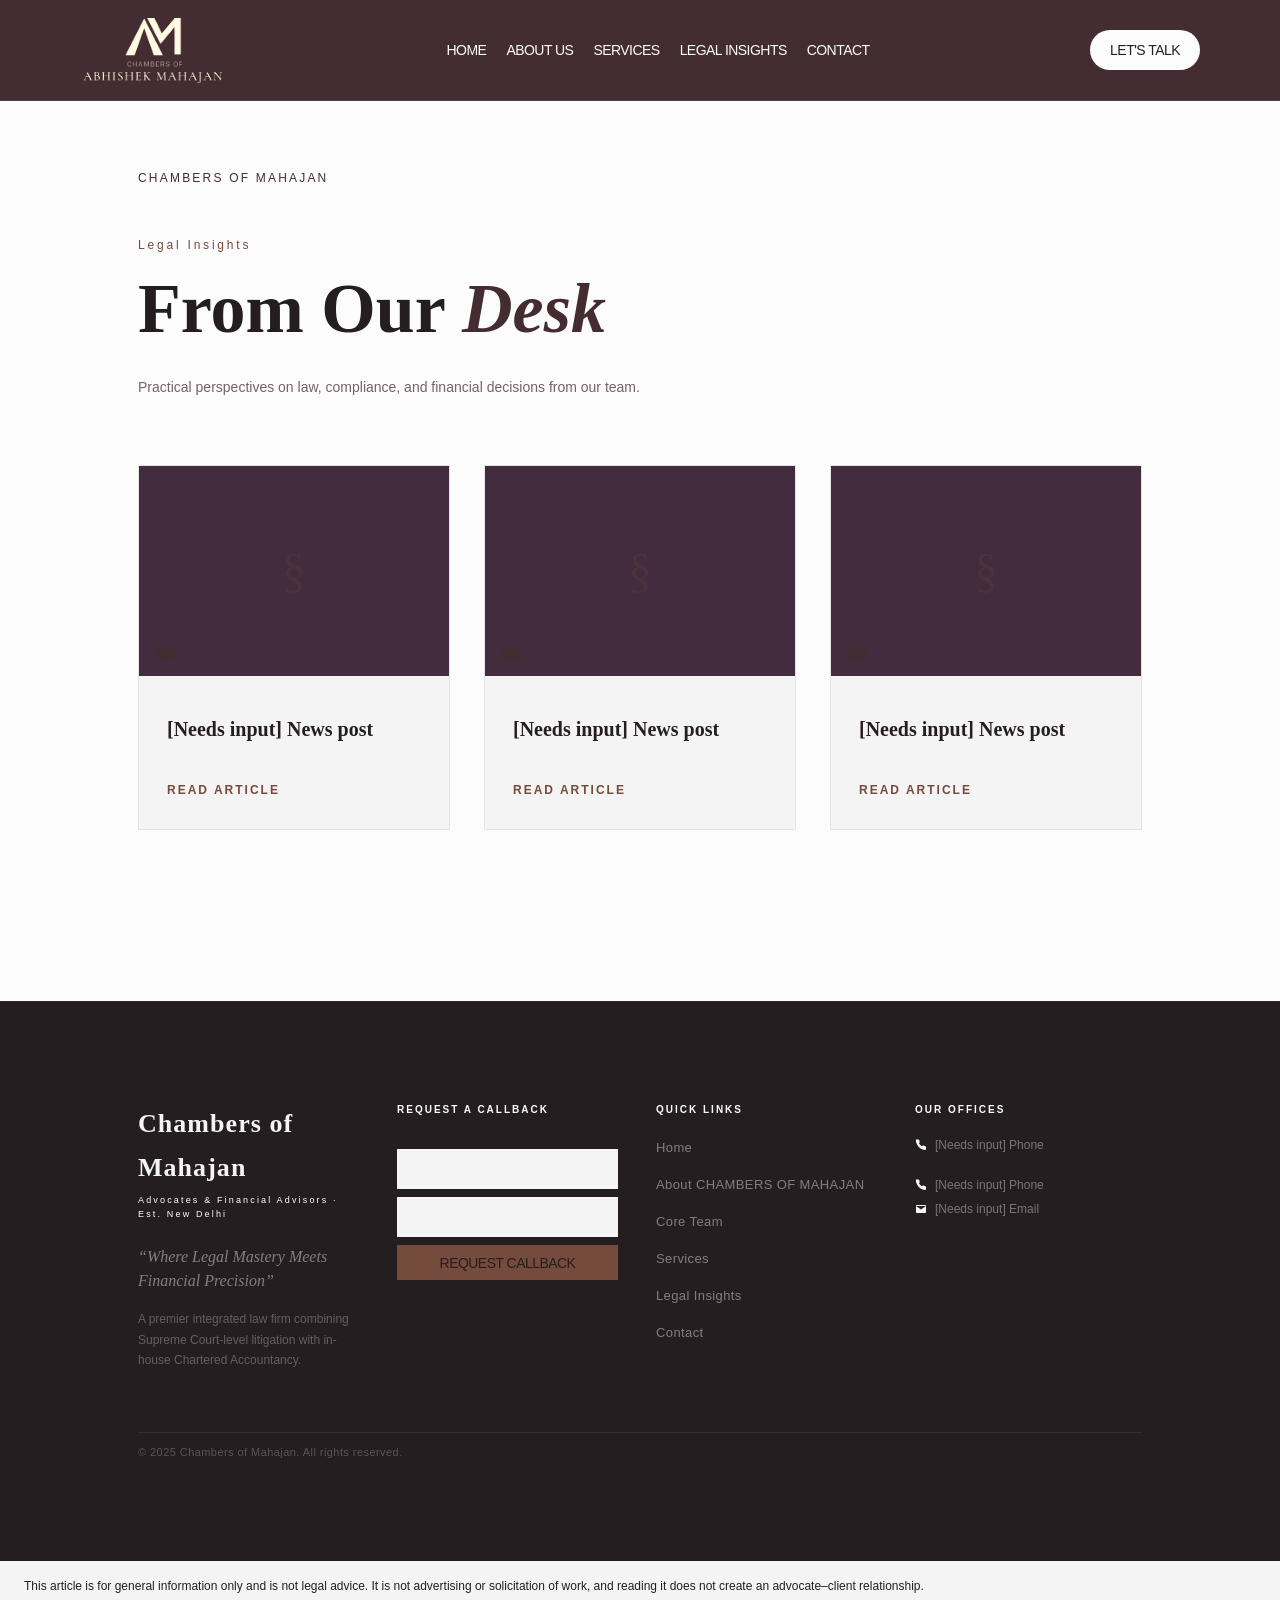
==== blog/index.html @ 6709440b "Add Chambers of Mahajan website" ====
<!DOCTYPE html><html lang="en" class="jost_3e36cb27-module__GOVEQa__variable cormorant_garamond_97c65d7c-module__KWVokq__variable h-full"><head><meta charset="utf-8">
<meta http-equiv="Content-Security-Policy" content="default-src &#39;self&#39; data: blob:; script-src &#39;self&#39; &#39;unsafe-inline&#39; &#39;unsafe-eval&#39;; style-src &#39;self&#39; &#39;unsafe-inline&#39;; img-src &#39;self&#39; data: blob:; font-src &#39;self&#39; data:; media-src &#39;self&#39; data: blob:; connect-src &#39;self&#39;; frame-src &#39;self&#39;; worker-src &#39;self&#39; blob:; form-action &#39;self&#39;">


<meta name="viewport" content="width=device-width, initial-scale=1"><link rel="stylesheet" href="../assets/site/_next/static/chunks/3c9st355b9h98.__q189041d8.css" data-precedence="next"><link rel="preload" as="script" fetchpriority="low" href="../assets/site/_next/static/chunks/0iq1i69206cyl.__q189041d8.js"><title>Chambers of Mahajan</title><meta name="description" content="Counsel grounded in the law&#39;s long tradition."><link rel="icon" href="data:image/svg+xml,%3Csvg%20xmlns%3D%22http%3A%2F%2Fwww.w3.org%2F2000%2Fsvg%22%20width%3D%22200%22%20height%3D%22200%22%20viewBox%3D%220%200%20200%20200%22%3E%3Cdefs%3E%3Cpath%20id%3D%22scl-monogram-ring%22%20d%3D%22M26%2C100a74%2C74%200%201%2C1%20148%2C0a74%2C74%200%201%2C1%20-148%2C0%22%2F%3E%3C%2Fdefs%3E%3Ccircle%20cx%3D%22100%22%20cy%3D%22100%22%20r%3D%2297%22%20fill%3D%22white%22%20stroke%3D%22%23432c32%22%20stroke-width%3D%223%22%2F%3E%3Ccircle%20cx%3D%22100%22%20cy%3D%22100%22%20r%3D%2258%22%20fill%3D%22none%22%20stroke%3D%22%23754b3e%22%20stroke-width%3D%221.5%22%2F%3E%3Ctext%20font-family%3D%22%26apos%3BLibre%20Baskerville%26apos%3B%2C%20Georgia%2C%20%26apos%3BTimes%20New%20Roman%26apos%3B%2C%20serif%22%20font-size%3D%2216%22%20letter-spacing%3D%222.88%22%20fill%3D%22%23432c32%22%3E%3CtextPath%20href%3D%22%23scl-monogram-ring%22%20startOffset%3D%2225%25%22%20text-anchor%3D%22middle%22%20dominant-baseline%3D%22middle%22%3ECHAMBERS%20OF%20MAHAJAN%3C%2FtextPath%3E%3C%2Ftext%3E%3Ctext%20x%3D%22100%22%20y%3D%22100%22%20text-anchor%3D%22middle%22%20dominant-baseline%3D%22central%22%20font-family%3D%22%26apos%3BLibre%20Baskerville%26apos%3B%2C%20Georgia%2C%20%26apos%3BTimes%20New%20Roman%26apos%3B%2C%20serif%22%20font-size%3D%2252%22%20font-weight%3D%22600%22%20fill%3D%22%23432c32%22%3ECM%3C%2Ftext%3E%3C%2Fsvg%3E"><link rel="preload" href="../assets/site/_next/static/chunks/33ex3e_4hazko.__q189041d8.css" as="style"><link rel="stylesheet" href="../brand/brand.css">
<style data-sclf-ua-colours>:where(button,input,select,textarea){color:var(--sar-color-auto-000000, #251e20)}:where(input,select,textarea){background-color:var(--sar-color-auto-ffffff, #f5f4f4)}</style><style data-sclf-logo-fit>img[data-sclf-logo]{object-fit:contain!important;max-height:100%!important}</style></head><body class="min-h-full flex flex-col bg-white"><div hidden=""></div><div class="min-h-screen bg-[#f8f3eb] text-[#1a1a1a]"><header class="sticky top-0 z-50 border-b border-white/10 bg-[#6b1f2a]" data-sar-section="blog/s01-navigation" data-sar-type="navigation"><div class="mx-auto flex w-full max-w-[1570px] items-center justify-between px-5 py-4 sm:px-8 md:px-12 lg:px-20"><a class="inline-flex items-center" href="../index.html"><button type="button" class="inline-flex cursor-pointer items-center gap-2.5 transition-opacity duration-200 hover:opacity-80" aria-label="Go to home"><span class="mahajan-logo"><img src="../brand/mahajan-logo.jpg" alt="Chambers of Abhishek Mahajan" width="1188" height="750"></span></button></a><nav class="hidden items-center gap-5 md:flex"><a class="font-jost text-sm font-normal uppercase tracking-[-0.54px] text-[#f9f5ea] transition-opacity duration-200 hover:opacity-80" href="../index.html">Home</a><a class="font-jost text-sm font-normal uppercase tracking-[-0.54px] text-[#f9f5ea] transition-opacity duration-200 hover:opacity-80" href="../index.html#about-us">About Us</a><a class="font-jost text-sm font-normal uppercase tracking-[-0.54px] text-[#f9f5ea] transition-opacity duration-200 hover:opacity-80" href="../index.html#services">Services</a><a class="font-jost text-sm font-normal uppercase tracking-[-0.54px] text-[#f9f5ea] transition-opacity duration-200 hover:opacity-80" href="../blog/index.html">Legal Insights</a><a class="font-jost text-sm font-normal uppercase tracking-[-0.54px] text-[#f9f5ea] transition-opacity duration-200 hover:opacity-80" href="../index.html#contact">Contact</a></nav><a class="rounded-full bg-[#f9f5ea] px-5 py-2.5 font-jost text-sm font-normal uppercase tracking-[-0.54px] text-[#1a1a1a] transition-all duration-200 hover:bg-white" href="../index.html#contact">Let&#39;s talk</a></div></header>
<div class="w-full" data-sar-section="blog/s02-hero" data-sar-type="hero"><main class="min-h-screen bg-[#f8f3eb] px-5 py-16 sm:px-8 md:px-16 lg:px-[138px]"><div class="mx-auto flex w-full max-w-[1280px] flex-col gap-12 md:gap-16"><header class="max-w-[720px]"><a class="font-jost text-xs uppercase tracking-[2.2px] text-[#6b1f2a] transition-colors hover:text-[#b8935a]" href="../index.html">Chambers of Mahajan</a><p class="mt-12 font-jost text-xs tracking-[2.8px] text-[#b8935a]">Legal Insights</p><h1 class="mt-3 font-cormorant text-[48px] font-semibold leading-tight text-[#1a1a1a] md:text-[70px]">From Our <span class="italic text-[#6b1f2a]">Desk</span></h1><p class="mt-5 max-w-[620px] font-jost text-sm font-light leading-7 text-[#777]">Practical perspectives on law, compliance, and financial decisions from our team.</p></header><div class="grid grid-cols-1 gap-6 sm:grid-cols-2 lg:grid-cols-3 md:gap-[34px]"><article class="group overflow-hidden border border-black/[0.07] bg-white transition-shadow duration-300 hover:shadow-xl"><a class="block" href="../blog/the-security-cheque-trap/index.html"><div class="relative h-[210px] overflow-hidden"><img alt="" loading="lazy" decoding="async" data-nimg="fill" class="blog-img-zoom object-cover" style="position:absolute;height:100%;width:100%;left:0;top:0;right:0;bottom:0;color:transparent" sizes="100vw" src="data:image/svg+xml,%3Csvg%20xmlns%3D%22http%3A%2F%2Fwww.w3.org%2F2000%2Fsvg%22%20viewBox%3D%220%200%2016%209%22%3E%3Crect%20width%3D%2216%22%20height%3D%229%22%20fill%3D%22%23432c3e%22%2F%3E%3C%2Fsvg%3E"><span class="absolute left-1/2 top-1/2 -translate-x-1/2 -translate-y-1/2 font-cormorant text-[48px] font-light text-[rgba(184,147,90,0.2)]">§</span><span class="absolute bottom-4 left-4 bg-[#6b1f2a] px-2.5 py-1.5 font-jost text-xs font-semibold uppercase tracking-[2.2px] text-white"></span></div><div class="p-6 md:p-7"><p class="font-jost text-xs font-semibold uppercase tracking-[2.2px] text-[#aaa]"></p><h2 class="mt-3 font-cormorant text-xl font-semibold leading-[26px] text-[#1a1a1a] transition-colors duration-200 group-hover:text-[#6b1f2a]">[Needs input] News post</h2><p class="mt-4 font-jost text-[13px] font-light leading-[22.75px] text-[#777]"></p><span class="mt-6 inline-block font-jost text-xs font-semibold uppercase tracking-[2px] text-[#b8935a]">Read article</span></div></a></article><article class="group overflow-hidden border border-black/[0.07] bg-white transition-shadow duration-300 hover:shadow-xl"><a class="block" href="../blog/the-stop-payment-myth/index.html"><div class="relative h-[210px] overflow-hidden"><img alt="" loading="lazy" decoding="async" data-nimg="fill" class="blog-img-zoom object-cover" style="position:absolute;height:100%;width:100%;left:0;top:0;right:0;bottom:0;color:transparent" sizes="100vw" src="data:image/svg+xml,%3Csvg%20xmlns%3D%22http%3A%2F%2Fwww.w3.org%2F2000%2Fsvg%22%20viewBox%3D%220%200%2016%209%22%3E%3Crect%20width%3D%2216%22%20height%3D%229%22%20fill%3D%22%23432c3e%22%2F%3E%3C%2Fsvg%3E"><span class="absolute left-1/2 top-1/2 -translate-x-1/2 -translate-y-1/2 font-cormorant text-[48px] font-light text-[rgba(184,147,90,0.2)]">§</span><span class="absolute bottom-4 left-4 bg-[#6b1f2a] px-2.5 py-1.5 font-jost text-xs font-semibold uppercase tracking-[2.2px] text-white"></span></div><div class="p-6 md:p-7"><p class="font-jost text-xs font-semibold uppercase tracking-[2.2px] text-[#aaa]"></p><h2 class="mt-3 font-cormorant text-xl font-semibold leading-[26px] text-[#1a1a1a] transition-colors duration-200 group-hover:text-[#6b1f2a]">[Needs input] News post</h2><p class="mt-4 font-jost text-[13px] font-light leading-[22.75px] text-[#777]"></p><span class="mt-6 inline-block font-jost text-xs font-semibold uppercase tracking-[2px] text-[#b8935a]">Read article</span></div></a></article><article class="group overflow-hidden border border-black/[0.07] bg-white transition-shadow duration-300 hover:shadow-xl"><a class="block" href="../blog/the-jurisdiction-carousel/index.html"><div class="relative h-[210px] overflow-hidden"><img alt="" loading="lazy" decoding="async" data-nimg="fill" class="blog-img-zoom object-cover" style="position:absolute;height:100%;width:100%;left:0;top:0;right:0;bottom:0;color:transparent" sizes="100vw" src="data:image/svg+xml,%3Csvg%20xmlns%3D%22http%3A%2F%2Fwww.w3.org%2F2000%2Fsvg%22%20viewBox%3D%220%200%2016%209%22%3E%3Crect%20width%3D%2216%22%20height%3D%229%22%20fill%3D%22%23432c3e%22%2F%3E%3C%2Fsvg%3E"><span class="absolute left-1/2 top-1/2 -translate-x-1/2 -translate-y-1/2 font-cormorant text-[48px] font-light text-[rgba(184,147,90,0.2)]">§</span><span class="absolute bottom-4 left-4 bg-[#6b1f2a] px-2.5 py-1.5 font-jost text-xs font-semibold uppercase tracking-[2.2px] text-white"></span></div><div class="p-6 md:p-7"><p class="font-jost text-xs font-semibold uppercase tracking-[2.2px] text-[#aaa]"></p><h2 class="mt-3 font-cormorant text-xl font-semibold leading-[26px] text-[#1a1a1a] transition-colors duration-200 group-hover:text-[#6b1f2a]">[Needs input] News post</h2><p class="mt-4 font-jost text-[13px] font-light leading-[22.75px] text-[#777]"></p><span class="mt-6 inline-block font-jost text-xs font-semibold uppercase tracking-[2px] text-[#b8935a]">Read article</span></div></a></article></div></div></main></div>
<footer class="relative flex w-full flex-col border-t border-white/[0.06] bg-[#111] px-5 sm:px-8 md:px-16 lg:px-[138px] py-14 md:py-[100px] mx-auto overflow-hidden" data-sar-section="blog/s03-footer" data-sar-type="footer"><div class="flex w-full flex-col gap-10 md:gap-[61px]"><div class="grid grid-cols-1 sm:grid-cols-2 lg:grid-cols-4 gap-10 md:gap-8"><div data-reveal="true" class="sm:col-span-2 lg:col-span-1 max-w-[318px]" style="translate: none; rotate: none; scale: none; transform: translate(0px, 0px); opacity: 1;"><p class="font-cormorant text-[22px] md:text-[26px] font-semibold leading-[44.2px] tracking-[1.04px] text-white">Chambers of Mahajan</p><p class="mt-1 font-jost text-[9px] tracking-[2.16px] text-[#b8935a]">Advocates &amp; Financial Advisors · Est. New Delhi</p><p class="mt-6 font-cormorant text-base italic leading-6 text-white/45">“Where Legal Mastery Meets Financial Precision”</p><p class="mt-4 font-jost text-xs font-light leading-[20.4px] text-white/30">A premier integrated law firm combining Supreme Court-level litigation with in-house Chartered Accountancy.</p></div><div data-reveal="true" class="w-full lg:w-[221px]" style="translate: none; rotate: none; scale: none; transform: translate(0px, 0px); opacity: 1;"><p class="font-jost text-[10px] font-semibold uppercase tracking-[2px] text-[#b8935a]">Request a Callback</p><input type="text" placeholder="Your Name" class="input-gold mt-6 md:mt-8 block h-10 w-full border border-white/10 bg-white/[0.05] px-3.5 font-jost text-xs text-white placeholder:text-white/25"><input type="tel" placeholder="Mobile Number" class="input-gold mt-2 block h-10 w-full border border-white/10 bg-white/[0.05] px-3.5 font-jost text-xs text-white placeholder:text-white/25"><button type="button" class="cursor-pointer mt-2 h-[35px] w-full bg-[#b8935a] font-jost text-sm uppercase tracking-[-0.54px] text-[#1a1a1a] transition-all duration-200 hover:bg-[#c9a46b] hover:shadow-md active:scale-[0.98]">Request Callback</button></div><div data-reveal="true" style="translate: none; rotate: none; scale: none; transform: translate(0px, 0px); opacity: 1;"><p class="font-jost text-[10px] font-semibold uppercase tracking-[2px] text-[#b8935a]">Quick Links</p><ul class="mt-5 space-y-[15px] font-jost text-[13px] font-light leading-[22.1px] tracking-[0.39px] text-white/45"><li><a class="transition-colors duration-200 hover:text-white/70" href="#">Home</a></li><li><a class="transition-colors duration-200 hover:text-white/70" href="#about-us">About CHAMBERS OF MAHAJAN</a></li><li><a class="transition-colors duration-200 hover:text-white/70" href="#team">Core Team</a></li><li><a class="transition-colors duration-200 hover:text-white/70" href="#services">Services</a></li><li><a class="transition-colors duration-200 hover:text-white/70" href="#blogs">Legal Insights</a></li><li><a class="transition-colors duration-200 hover:text-white/70" href="#contact">Contact</a></li></ul></div><div data-reveal="true" style="translate: none; rotate: none; scale: none; transform: translate(0px, 0px); opacity: 1;"><p class="font-jost text-[10px] font-semibold uppercase tracking-[2px] text-[#b8935a]">Our Offices</p><div class="mt-5 space-y-6"><div><p class="font-jost text-[11px] tracking-[1.1px] text-white/55"></p><p class="font-jost text-xs font-light leading-[20.4px] text-white/40"></p><div class="mt-2 flex items-center gap-2"><img alt="" loading="lazy" width="12" height="12" decoding="async" data-nimg="1" style="color:transparent" src="../assets/site/images/footer-phone.__q189041d8.svg"><span class="font-jost text-xs font-light text-white/40 transition-colors hover:text-white/60">[Needs input] Phone</span></div></div><div><p class="font-jost text-[11px] tracking-[1.1px] text-white/55"></p><p class="font-jost text-xs font-light leading-[20.4px] text-white/40"></p><div class="mt-2 flex items-center gap-2"><img alt="" loading="lazy" width="12" height="12" decoding="async" data-nimg="1" style="color:transparent" src="../assets/site/images/footer-phone.__q189041d8.svg"><span class="font-jost text-xs font-light text-white/40 transition-colors hover:text-white/60">[Needs input] Phone</span></div><div class="mt-2 flex items-center gap-2"><img alt="" loading="lazy" width="12" height="12" decoding="async" data-nimg="1" style="color:transparent" src="../assets/site/images/footer-email.__q189041d8.svg"><span class="font-jost text-xs font-light text-white/40 break-all transition-colors hover:text-white/60">[Needs input] Email</span></div></div></div></div></div><div data-reveal="true" class="border-t border-white/[0.07] pt-2.5" style="translate: none; rotate: none; scale: none; transform: translate(0px, 0px); opacity: 1;"><div class="flex flex-col sm:flex-row items-start sm:items-center justify-between gap-2 font-jost text-[11px] font-light leading-[18.7px]"><p class="tracking-[0.44px] text-white/25">© 2025 Chambers of Mahajan. All rights reserved.</p><p class="text-white/20"></p></div></div></div></footer>
</div><next-route-announcer style="position: absolute;"></next-route-announcer><aside data-sclf-disclaimer style="padding:16px 24px;font-size:12px;line-height:1.5;color:var(--sar-color-auto-000000, #251e20);background-color:var(--sar-color-auto-ffffff, #f5f4f4)">This article is for general information only and is not legal advice. It is not advertising or solicitation of work, and reading it does not create an advocate–client relationship.</aside></body></html>
---- assets/site/_next/static/chunks/3c9st355b9h98.__q189041d8.css ----
.jost_3e36cb27-module__GOVEQa__className{font-family:var(--sar-font-font-1);font-style:normal}.jost_3e36cb27-module__GOVEQa__variable{--font-jost:var(--sar-font-body, sans-serif)}.cormorant_garamond_97c65d7c-module__KWVokq__className{font-family:var(--sar-font-font-2)}.cormorant_garamond_97c65d7c-module__KWVokq__variable{--font-cormorant:var(--sar-font-heading, serif)}
@layer properties{@supports (((-webkit-hyphens:none)) and (not (margin-trim:inline))) or ((-moz-orient:inline) and (not (color:rgb(from red r g b)))){*,:before,:after,::backdrop{--tw-translate-x:0;--tw-translate-y:0;--tw-translate-z:0;--tw-space-y-reverse:0;--tw-border-style:solid;--tw-leading:initial;--tw-font-weight:initial;--tw-tracking:initial;--tw-shadow:0 0 color-mix(in srgb, var(--sar-color-auto-000000, #251e20) 0%, transparent);--tw-shadow-color:initial;--tw-shadow-alpha:100%;--tw-inset-shadow:0 0 color-mix(in srgb, var(--sar-color-auto-000000, #251e20) 0%, transparent);--tw-inset-shadow-color:initial;--tw-inset-shadow-alpha:100%;--tw-ring-color:initial;--tw-ring-shadow:0 0 color-mix(in srgb, var(--sar-color-auto-000000, #251e20) 0%, transparent);--tw-inset-ring-color:initial;--tw-inset-ring-shadow:0 0 color-mix(in srgb, var(--sar-color-auto-000000, #251e20) 0%, transparent);--tw-ring-inset:initial;--tw-ring-offset-width:0px;--tw-ring-offset-color:var(--sar-color-auto-ffffff, #f5f4f4);--tw-ring-offset-shadow:0 0 color-mix(in srgb, var(--sar-color-auto-000000, #251e20) 0%, transparent);--tw-backdrop-blur:initial;--tw-backdrop-brightness:initial;--tw-backdrop-contrast:initial;--tw-backdrop-grayscale:initial;--tw-backdrop-hue-rotate:initial;--tw-backdrop-invert:initial;--tw-backdrop-opacity:initial;--tw-backdrop-saturate:initial;--tw-backdrop-sepia:initial;--tw-duration:initial;--tw-scale-x:1;--tw-scale-y:1;--tw-scale-z:1;--tw-content:""}}}@layer theme{:root,:host{--font-sans:ui-sans-serif, system-ui, sans-serif, "Apple Color Emoji", "Segoe UI Emoji", "Segoe UI Symbol", "Noto Color Emoji";--font-mono:var(--sar-font-body, sans-serif);--color-red-400:var(--sar-color-auto-ff6568, #fdfcfc);--color-gray-200:var(--sar-color-auto-e5e7eb, #fdfcfc);--color-black:var(--sar-color-auto-000000, #251e20);--color-white:var(--sar-color-auto-ffffff, #f5f4f4);--spacing:.25rem;--text-xs:.75rem;--text-xs--line-height:calc(1 / .75);--text-sm:.875rem;--text-sm--line-height:calc(1.25 / .875);--text-base:1rem;--text-base--line-height:calc(1.5 / 1);--text-lg:1.125rem;--text-lg--line-height:calc(1.75 / 1.125);--text-xl:1.25rem;--text-xl--line-height:calc(1.75 / 1.25);--text-2xl:1.5rem;--text-2xl--line-height:calc(2 / 1.5);--font-weight-light:300;--font-weight-normal:400;--font-weight-medium:500;--font-weight-semibold:600;--font-weight-bold:700;--leading-tight:1.25;--leading-relaxed:1.625;--radius-2xl:1rem;--blur-sm:8px;--default-transition-duration:.15s;--default-transition-timing-function:cubic-bezier(.4, 0, .2, 1);--default-font-family:var(--sar-font-body, sans-serif);--default-mono-font-family:var(--sar-font-body, sans-serif);--font-jost:var(--sar-font-body, sans-serif);--font-cormorant:var(--sar-font-heading, serif)}@supports (color:lab(0% 0 0)){:root,:host{--color-red-400:lab(63.7053% 60.745 31.3109);--color-gray-200:lab(91.6229% -.159115 -2.26791)}}}@layer base{*,:after,:before,::backdrop{box-sizing:border-box;border:0 solid;margin:0;padding:0}::file-selector-button{box-sizing:border-box;border:0 solid;margin:0;padding:0}html,:host{-webkit-text-size-adjust:100%;tab-size:4;line-height:1.5;font-family:var(--default-font-family,ui-sans-serif, system-ui, sans-serif, "Apple Color Emoji", "Segoe UI Emoji", "Segoe UI Symbol", "Noto Color Emoji");font-feature-settings:var(--default-font-feature-settings,normal);font-variation-settings:var(--default-font-variation-settings,normal);-webkit-tap-highlight-color:transparent}hr{height:0;color:inherit;border-top-width:1px}abbr:where([title]){-webkit-text-decoration:underline dotted;text-decoration:underline dotted}h1,h2,h3,h4,h5,h6{font-size:inherit;font-weight:inherit}a{color:inherit;-webkit-text-decoration:inherit;-webkit-text-decoration:inherit;-webkit-text-decoration:inherit;-webkit-text-decoration:inherit;text-decoration:inherit}b,strong{font-weight:bolder}code,kbd,samp,pre{font-family:var(--sar-font-font-4);font-feature-settings:var(--default-mono-font-feature-settings,normal);font-variation-settings:var(--default-mono-font-variation-settings,normal);font-size:1em}small{font-size:80%}sub,sup{vertical-align:baseline;font-size:75%;line-height:0;position:relative}sub{bottom:-.25em}sup{top:-.5em}table{text-indent:0;border-color:inherit;border-collapse:collapse}:-moz-focusring{outline:auto}progress{vertical-align:baseline}summary{display:list-item}ol,ul,menu{list-style:none}img,svg,video,canvas,audio,iframe,embed,object{vertical-align:middle;display:block}img,video{max-width:100%;height:auto}button,input,select,optgroup,textarea{font:inherit;font-feature-settings:inherit;font-variation-settings:inherit;letter-spacing:inherit;color:inherit;opacity:1;background-color:var(--sar-color-color-7);border-radius:0}::file-selector-button{font:inherit;font-feature-settings:inherit;font-variation-settings:inherit;letter-spacing:inherit;color:inherit;opacity:1;background-color:var(--sar-color-color-7);border-radius:0}:where(select:is([multiple],[size])) optgroup{font-weight:bolder}:where(select:is([multiple],[size])) optgroup option{padding-inline-start:20px}::file-selector-button{margin-inline-end:4px}::placeholder{opacity:1}@supports (not ((-webkit-appearance:-apple-pay-button))) or (contain-intrinsic-size:1px){::placeholder{color:currentColor}@supports (color:color-mix(in lab, red, red)){::placeholder{color:color-mix(in oklab, currentcolor 50%, transparent)}}}textarea{resize:vertical}::-webkit-search-decoration{-webkit-appearance:none}::-webkit-date-and-time-value{min-height:1lh;text-align:inherit}::-webkit-datetime-edit{display:inline-flex}::-webkit-datetime-edit-fields-wrapper{padding:0}::-webkit-datetime-edit{padding-block:0}::-webkit-datetime-edit-year-field{padding-block:0}::-webkit-datetime-edit-month-field{padding-block:0}::-webkit-datetime-edit-day-field{padding-block:0}::-webkit-datetime-edit-hour-field{padding-block:0}::-webkit-datetime-edit-minute-field{padding-block:0}::-webkit-datetime-edit-second-field{padding-block:0}::-webkit-datetime-edit-millisecond-field{padding-block:0}::-webkit-datetime-edit-meridiem-field{padding-block:0}::-webkit-calendar-picker-indicator{line-height:1}:-moz-ui-invalid{box-shadow:none}button,input:where([type=button],[type=reset],[type=submit]){appearance:button}::file-selector-button{appearance:button}::-webkit-inner-spin-button{height:auto}::-webkit-outer-spin-button{height:auto}[hidden]:where(:not([hidden=until-found])){display:none!important}}@layer components;@layer utilities{.pointer-events-auto{pointer-events:auto}.pointer-events-none{pointer-events:none}.visible{visibility:visible}.absolute{position:absolute}.fixed{position:fixed}.relative{position:relative}.sticky{position:sticky}.inset-0{inset:0}.inset-x-0{inset-inline:0}.top-0{top:0}.top-1\/2{top:50%}.top-6{top:calc(var(--spacing) * 6)}.top-\[13px\]{top:13px}.top-\[180px\]{top:180px}.top-full{top:100%}.right-0{right:0}.right-6{right:calc(var(--spacing) * 6)}.right-\[5\%\]{right:5%}.-bottom-4{bottom:calc(var(--spacing) * -4)}.-bottom-\[2\%\]{bottom:-2%}.bottom-4{bottom:calc(var(--spacing) * 4)}.left-0{left:0}.left-1\/2{left:50%}.left-4{left:calc(var(--spacing) * 4)}.left-\[5\%\]{left:5%}.left-\[13px\]{left:13px}.left-\[46\%\]{left:46%}.z-0{z-index:0}.z-10{z-index:10}.z-50{z-index:50}.z-\[100\]{z-index:100}.z-\[101\]{z-index:101}.mx-7{margin-inline:calc(var(--spacing) * 7)}.mx-auto{margin-inline:auto}.mt-0\.5{margin-top:calc(var(--spacing) * .5)}.mt-1{margin-top:var(--spacing)}.mt-2{margin-top:calc(var(--spacing) * 2)}.mt-3{margin-top:calc(var(--spacing) * 3)}.mt-4{margin-top:calc(var(--spacing) * 4)}.mt-5{margin-top:calc(var(--spacing) * 5)}.mt-6{margin-top:calc(var(--spacing) * 6)}.mt-8{margin-top:calc(var(--spacing) * 8)}.mt-10{margin-top:calc(var(--spacing) * 10)}.mt-12{margin-top:calc(var(--spacing) * 12)}.mb-2{margin-bottom:calc(var(--spacing) * 2)}.mb-2\.5{margin-bottom:calc(var(--spacing) * 2.5)}.mb-3{margin-bottom:calc(var(--spacing) * 3)}.mb-4{margin-bottom:calc(var(--spacing) * 4)}.mb-16{margin-bottom:calc(var(--spacing) * 16)}.ml-4{margin-left:calc(var(--spacing) * 4)}.block{display:block}.contents{display:contents}.flex{display:flex}.grid{display:grid}.hidden{display:none}.inline-block{display:inline-block}.inline-flex{display:inline-flex}.table{display:table}.aspect-\[805\/764\]{aspect-ratio:805/764}.size-6{width:calc(var(--spacing) * 6);height:calc(var(--spacing) * 6)}.size-7{width:calc(var(--spacing) * 7);height:calc(var(--spacing) * 7)}.size-\[52px\]{width:52px;height:52px}.h-0\.5{height:calc(var(--spacing) * .5)}.h-4{height:calc(var(--spacing) * 4)}.h-9{height:calc(var(--spacing) * 9)}.h-10{height:calc(var(--spacing) * 10)}.h-12{height:calc(var(--spacing) * 12)}.h-16{height:calc(var(--spacing) * 16)}.h-\[35px\]{height:35px}.h-\[49px\]{height:49px}.h-\[80px\]{height:80px}.h-\[90px\]{height:90px}.h-\[100px\]{height:100px}.h-\[100vh\]{height:100vh}.h-\[104\%\]{height:104%}.h-\[180px\]{height:180px}.h-\[210px\]{height:210px}.h-\[280px\]{height:280px}.h-\[360px\]{height:360px}.h-\[480px\]{height:480px}.h-full{height:100%}.max-h-\[90vh\]{max-height:90vh}.min-h-full{min-height:100%}.min-h-screen{min-height:100vh}.w-5{width:calc(var(--spacing) * 5)}.w-6{width:calc(var(--spacing) * 6)}.w-9{width:calc(var(--spacing) * 9)}.w-10{width:calc(var(--spacing) * 10)}.w-16{width:calc(var(--spacing) * 16)}.w-\[3px\]{width:3px}.w-\[62\%\]{width:62%}.w-\[64\%\]{width:64%}.w-\[80px\]{width:80px}.w-\[90\%\]{width:90%}.w-\[90px\]{width:90px}.w-\[100px\]{width:100px}.w-\[160px\]{width:160px}.w-\[180px\]{width:180px}.w-fit{width:fit-content}.w-full{width:100%}.max-w-\[318px\]{max-width:318px}.max-w-\[360px\]{max-width:360px}.max-w-\[460px\]{max-width:460px}.max-w-\[490px\]{max-width:490px}.max-w-\[520px\]{max-width:520px}.max-w-\[528px\]{max-width:528px}.max-w-\[540px\]{max-width:540px}.max-w-\[568px\]{max-width:568px}.max-w-\[620px\]{max-width:620px}.max-w-\[640px\]{max-width:640px}.max-w-\[680px\]{max-width:680px}.max-w-\[720px\]{max-width:720px}.max-w-\[760px\]{max-width:760px}.max-w-\[820px\]{max-width:820px}.max-w-\[860px\]{max-width:860px}.max-w-\[1200px\]{max-width:1200px}.max-w-\[1240px\]{max-width:1240px}.max-w-\[1280px\]{max-width:1280px}.max-w-\[1570px\]{max-width:1570px}.max-w-full{max-width:100%}.min-w-0{min-width:0}.flex-1{flex:1}.shrink-0{flex-shrink:0}.-translate-x-1\/2{--tw-translate-x:calc(calc(1 / 2 * 100%) * -1);translate:var(--tw-translate-x) var(--tw-translate-y)}.-translate-y-1\/2{--tw-translate-y:calc(calc(1 / 2 * 100%) * -1);translate:var(--tw-translate-x) var(--tw-translate-y)}.-translate-y-2{--tw-translate-y:calc(var(--spacing) * -2);translate:var(--tw-translate-x) var(--tw-translate-y)}.translate-y-2{--tw-translate-y:calc(var(--spacing) * 2);translate:var(--tw-translate-x) var(--tw-translate-y)}.-rotate-45{rotate:-45deg}.rotate-45{rotate:45deg}.cursor-default{cursor:default}.cursor-pointer{cursor:pointer}.resize{resize:both}.resize-none{resize:none}.grid-cols-1{grid-template-columns:repeat(1,minmax(0,1fr))}.grid-cols-2{grid-template-columns:repeat(2,minmax(0,1fr))}.flex-col{flex-direction:column}.flex-wrap{flex-wrap:wrap}.items-center{align-items:center}.items-start{align-items:flex-start}.items-stretch{align-items:stretch}.justify-between{justify-content:space-between}.justify-center{justify-content:center}.justify-end{justify-content:flex-end}.gap-0\.5{gap:calc(var(--spacing) * .5)}.gap-1{gap:var(--spacing)}.gap-1\.5{gap:calc(var(--spacing) * 1.5)}.gap-2{gap:calc(var(--spacing) * 2)}.gap-2\.5{gap:calc(var(--spacing) * 2.5)}.gap-3{gap:calc(var(--spacing) * 3)}.gap-3\.5{gap:calc(var(--spacing) * 3.5)}.gap-4{gap:calc(var(--spacing) * 4)}.gap-5{gap:calc(var(--spacing) * 5)}.gap-6{gap:calc(var(--spacing) * 6)}.gap-7{gap:calc(var(--spacing) * 7)}.gap-8{gap:calc(var(--spacing) * 8)}.gap-10{gap:calc(var(--spacing) * 10)}.gap-12{gap:calc(var(--spacing) * 12)}.gap-14{gap:calc(var(--spacing) * 14)}.gap-16{gap:calc(var(--spacing) * 16)}.gap-\[3px\]{gap:3px}.gap-\[15px\]{gap:15px}.gap-\[17px\]{gap:17px}.gap-\[22px\]{gap:22px}:where(.space-y-0>:not(:last-child)){--tw-space-y-reverse:0;margin-block:0}:where(.space-y-6>:not(:last-child)){--tw-space-y-reverse:0;margin-block-start:calc(calc(var(--spacing) * 6) * var(--tw-space-y-reverse));margin-block-end:calc(calc(var(--spacing) * 6) * calc(1 - var(--tw-space-y-reverse)))}:where(.space-y-\[15px\]>:not(:last-child)){--tw-space-y-reverse:0;margin-block-start:calc(15px * var(--tw-space-y-reverse));margin-block-end:calc(15px * calc(1 - var(--tw-space-y-reverse)))}.gap-x-8{column-gap:calc(var(--spacing) * 8)}.gap-y-2{row-gap:calc(var(--spacing) * 2)}.overflow-hidden{overflow:hidden}.overflow-visible{overflow:visible}.overflow-x-hidden{overflow-x:hidden}.overflow-y-auto{overflow-y:auto}.rounded-2xl{border-radius:var(--radius-2xl)}.rounded-\[28px\]{border-radius:28px}.rounded-\[30px\]{border-radius:30px}.rounded-\[50px\]{border-radius:50px}.rounded-full{border-radius:3.40282e38px}.border{border-style:var(--tw-border-style);border-width:1px}.border-t{border-top-style:var(--tw-border-style);border-top-width:1px}.border-b{border-bottom-style:var(--tw-border-style);border-bottom-width:1px}.border-l{border-left-style:var(--tw-border-style);border-left-width:1px}.border-\[\#1a1a1a\]\/15{border-color:color-mix(in srgb, var(--sar-color-auto-1a1a1a, #251e20) 14.902%, transparent);border-color:lab(9.26318% 0 0/.15)}.border-\[\#b8935a\]\/40{border-color:color-mix(in srgb, var(--sar-color-auto-b8935a, #754b3e) 40%, transparent);border-color:lab(63.5087% 9.13805 35.5334/.4)}.border-\[\#d8c6a4\]{border-color:var(--sar-color-auto-d8c6a4, #fdfcfc)}.border-\[rgba\(184\,147\,90\,0\.5\)\]{border-color:color-mix(in srgb, var(--sar-color-auto-b8935a, #754b3e) 50.1961%, transparent)}.border-\[rgba\(184\,147\,90\,0\.15\)\]{border-color:color-mix(in srgb, var(--sar-color-auto-b8935a, #754b3e) 14.902%, transparent)}.border-\[rgba\(184\,147\,90\,0\.25\)\]{border-color:var(--sar-color-color-8)}.border-\[rgba\(249\,245\,234\,0\.14\)\]{border-color:color-mix(in srgb, var(--sar-color-auto-f9f5ea, #fdfcfc) 14.1176%, transparent)}.border-black\/\[0\.04\]{border-color:color-mix(in srgb, var(--sar-color-auto-000000, #251e20) 3.9216%, transparent)}@supports (color:color-mix(in lab, red, red)){.border-black\/\[0\.04\]{border-color:color-mix(in oklab, var(--color-black) 4%, transparent)}}.border-black\/\[0\.05\]{border-color:color-mix(in srgb, var(--sar-color-auto-000000, #251e20) 5.098%, transparent)}@supports (color:color-mix(in lab, red, red)){.border-black\/\[0\.05\]{border-color:color-mix(in oklab, var(--color-black) 5%, transparent)}}.border-black\/\[0\.06\]{border-color:color-mix(in srgb, var(--sar-color-auto-000000, #251e20) 5.8824%, transparent)}@supports (color:color-mix(in lab, red, red)){.border-black\/\[0\.06\]{border-color:color-mix(in oklab, var(--color-black) 6%, transparent)}}.border-black\/\[0\.07\]{border-color:color-mix(in srgb, var(--sar-color-auto-000000, #251e20) 7.0588%, transparent)}@supports (color:color-mix(in lab, red, red)){.border-black\/\[0\.07\]{border-color:color-mix(in oklab, var(--color-black) 7.0%, transparent)}}.border-black\/\[0\.08\]{border-color:var(--sar-color-color-5)}@supports (color:color-mix(in lab, red, red)){.border-black\/\[0\.08\]{border-color:color-mix(in oklab, var(--color-black) 8%, transparent)}}.border-black\/\[0\.09\]{border-color:color-mix(in srgb, var(--sar-color-auto-000000, #251e20) 9.0196%, transparent)}@supports (color:color-mix(in lab, red, red)){.border-black\/\[0\.09\]{border-color:color-mix(in oklab, var(--color-black) 9%, transparent)}}.border-black\/\[0\.12\]{border-color:color-mix(in srgb, var(--sar-color-auto-000000, #251e20) 12.1569%, transparent)}@supports (color:color-mix(in lab, red, red)){.border-black\/\[0\.12\]{border-color:color-mix(in oklab, var(--color-black) 12%, transparent)}}.border-gray-200\/10{border-color:color-mix(in srgb, var(--sar-color-auto-e5e7eb, #fdfcfc) 10.1961%, transparent)}@supports (color:color-mix(in lab, red, red)){.border-gray-200\/10{border-color:color-mix(in oklab, var(--color-gray-200) 10%, transparent)}}.border-white\/10{border-color:var(--sar-color-color-1)}@supports (color:color-mix(in lab, red, red)){.border-white\/10{border-color:color-mix(in oklab, var(--color-white) 10%, transparent)}}.border-white\/20{border-color:var(--sar-color-color-9)}@supports (color:color-mix(in lab, red, red)){.border-white\/20{border-color:color-mix(in oklab, var(--color-white) 20%, transparent)}}.border-white\/\[0\.1\]{border-color:var(--sar-color-color-1)}@supports (color:color-mix(in lab, red, red)){.border-white\/\[0\.1\]{border-color:color-mix(in oklab, var(--color-white) 10%, transparent)}}.border-white\/\[0\.06\]{border-color:var(--sar-color-color-2)}@supports (color:color-mix(in lab, red, red)){.border-white\/\[0\.06\]{border-color:color-mix(in oklab, var(--color-white) 6%, transparent)}}.border-white\/\[0\.07\]{border-color:var(--sar-color-color-10)}@supports (color:color-mix(in lab, red, red)){.border-white\/\[0\.07\]{border-color:color-mix(in oklab, var(--color-white) 7.0%, transparent)}}.border-white\/\[0\.08\]{border-color:color-mix(in srgb, var(--sar-color-auto-ffffff, #f5f4f4) 7.8431%, transparent)}@supports (color:color-mix(in lab, red, red)){.border-white\/\[0\.08\]{border-color:color-mix(in oklab, var(--color-white) 8%, transparent)}}.bg-\[\#1a1a1a\]{background-color:var(--sar-color-text);--sclf-fg-auto-0b0b0b:#fdfcfc;--sclf-fg-text:#fdfcfc;--sclf-fg-auto-1a1a1a:#fdfcfc;--sclf-fg-auto-4d4d4d:#fdfcfc;--sclf-fg-accent:#fdfcfc;--sclf-fg-auto-353a3c:#fdfcfc;--sclf-fg-auto-444444:#fdfcfc;--sclf-fg-auto-555555:#fdfcfc;--sclf-fg-auto-666666:#fdfcfc;--sclf-fg-auto-777777:#fdfcfc;--sclf-fg-auto-aaaaaa:#fdfcfc;--sclf-fg-auto-b18d59:#fdfcfc;--sclf-fg-primary:#fdfcfc;--sclf-fg-background:#fdfcfc;--sclf-fg-auto-6b1f2a:#fdfcfc;--sclf-fg-auto-b8935a:#fdfcfc;--sclf-fg-auto-ffffff:#f5f4f4;--sclf-fg-auto-333333:#fdfcfc;--sclf-fg-auto-c9a46b:#fdfcfc;--sclf-on:#fdfcfc}.bg-\[\#2c1a1d\]{background-color:var(--sar-color-auto-2c1a1d, #432c32);--sclf-fg-auto-0b0b0b:#fdfcfc;--sclf-fg-text:#fdfcfc;--sclf-fg-auto-1a1a1a:#fdfcfc;--sclf-fg-auto-4d4d4d:#fdfcfc;--sclf-fg-accent:#fdfcfc;--sclf-fg-auto-353a3c:#fdfcfc;--sclf-fg-auto-444444:#fdfcfc;--sclf-fg-auto-555555:#fdfcfc;--sclf-fg-auto-666666:#fdfcfc;--sclf-fg-auto-777777:#fdfcfc;--sclf-fg-auto-aaaaaa:#fdfcfc;--sclf-fg-auto-b18d59:#fdfcfc;--sclf-fg-primary:#fdfcfc;--sclf-fg-background:#fdfcfc;--sclf-fg-auto-6b1f2a:#fdfcfc;--sclf-fg-auto-b8935a:#fdfcfc;--sclf-fg-auto-ffffff:#f5f4f4;--sclf-fg-auto-333333:#fdfcfc;--sclf-fg-auto-c9a46b:#fdfcfc;--sclf-on:#fdfcfc}.bg-\[\#6b1f2a\]{background-color:var(--sar-color-accent);--sclf-fg-auto-0b0b0b:#fdfcfc;--sclf-fg-text:#fdfcfc;--sclf-fg-auto-1a1a1a:#fdfcfc;--sclf-fg-auto-4d4d4d:#fdfcfc;--sclf-fg-accent:#fdfcfc;--sclf-fg-auto-353a3c:#fdfcfc;--sclf-fg-auto-444444:#fdfcfc;--sclf-fg-auto-555555:#fdfcfc;--sclf-fg-auto-666666:#fdfcfc;--sclf-fg-auto-777777:#fdfcfc;--sclf-fg-auto-aaaaaa:#fdfcfc;--sclf-fg-auto-b18d59:#fdfcfc;--sclf-fg-primary:#fdfcfc;--sclf-fg-background:#fdfcfc;--sclf-fg-auto-6b1f2a:#fdfcfc;--sclf-fg-auto-b8935a:#fdfcfc;--sclf-fg-auto-ffffff:#f5f4f4;--sclf-fg-auto-333333:#fdfcfc;--sclf-fg-auto-c9a46b:#fdfcfc;--sclf-on:#fdfcfc}.bg-\[\#6d2c34\]{background-color:var(--sar-color-auto-6d2c34, #754b3e);--sclf-fg-auto-0b0b0b:#fdfcfc;--sclf-fg-text:#fdfcfc;--sclf-fg-auto-1a1a1a:#fdfcfc;--sclf-fg-auto-4d4d4d:#fdfcfc;--sclf-fg-accent:#fdfcfc;--sclf-fg-auto-353a3c:#fdfcfc;--sclf-fg-auto-444444:#fdfcfc;--sclf-fg-auto-555555:#fdfcfc;--sclf-fg-auto-666666:#fdfcfc;--sclf-fg-auto-777777:#fdfcfc;--sclf-fg-auto-aaaaaa:#fdfcfc;--sclf-fg-auto-b18d59:#fdfcfc;--sclf-fg-primary:#fdfcfc;--sclf-fg-background:#fdfcfc;--sclf-fg-auto-6b1f2a:#fdfcfc;--sclf-fg-auto-b8935a:#fdfcfc;--sclf-fg-auto-ffffff:#f5f4f4;--sclf-fg-auto-333333:#fdfcfc;--sclf-fg-auto-c9a46b:#fdfcfc;--sclf-on:#fdfcfc}.bg-\[\#111\]{background-color:var(--sar-color-color-6);--sclf-fg-auto-0b0b0b:#fdfcfc;--sclf-fg-text:#fdfcfc;--sclf-fg-auto-1a1a1a:#fdfcfc;--sclf-fg-auto-4d4d4d:#fdfcfc;--sclf-fg-accent:#fdfcfc;--sclf-fg-auto-353a3c:#fdfcfc;--sclf-fg-auto-444444:#fdfcfc;--sclf-fg-auto-555555:#fdfcfc;--sclf-fg-auto-666666:#fdfcfc;--sclf-fg-auto-777777:#fdfcfc;--sclf-fg-auto-aaaaaa:#fdfcfc;--sclf-fg-auto-b18d59:#fdfcfc;--sclf-fg-primary:#fdfcfc;--sclf-fg-background:#fdfcfc;--sclf-fg-auto-6b1f2a:#fdfcfc;--sclf-fg-auto-b8935a:#fdfcfc;--sclf-fg-auto-ffffff:#f5f4f4;--sclf-fg-auto-333333:#fdfcfc;--sclf-fg-auto-c9a46b:#fdfcfc;--sclf-on:#fdfcfc}.bg-\[\#b8935a\]{background-color:var(--sar-color-primary);--sclf-fg-auto-0b0b0b:#fdfcfc;--sclf-fg-text:#fdfcfc;--sclf-fg-auto-1a1a1a:#fdfcfc;--sclf-fg-auto-4d4d4d:#fdfcfc;--sclf-fg-accent:#fdfcfc;--sclf-fg-auto-353a3c:#fdfcfc;--sclf-fg-auto-444444:#fdfcfc;--sclf-fg-auto-555555:#fdfcfc;--sclf-fg-auto-666666:#fdfcfc;--sclf-fg-auto-777777:#fdfcfc;--sclf-fg-auto-aaaaaa:#fdfcfc;--sclf-fg-auto-b18d59:#fdfcfc;--sclf-fg-primary:#fdfcfc;--sclf-fg-background:#fdfcfc;--sclf-fg-auto-6b1f2a:#fdfcfc;--sclf-fg-auto-b8935a:#fdfcfc;--sclf-fg-auto-ffffff:#f5f4f4;--sclf-fg-auto-333333:#fdfcfc;--sclf-fg-auto-c9a46b:#fdfcfc;--sclf-on:#fdfcfc}.bg-\[\#b8935a\]\/10{background-color:var(--sar-color-color-11);background-color:lab(63.5087% 9.13805 35.5334/.1)}.bg-\[\#f0ebe0\]{background-color:var(--sar-color-auto-f0ebe0, #fdfcfc);--sclf-fg-auto-0b0b0b:#251e20;--sclf-fg-text:#251e20;--sclf-fg-auto-1a1a1a:#251e20;--sclf-fg-auto-4d4d4d:#746267;--sclf-fg-accent:#432c32;--sclf-fg-auto-353a3c:#251e20;--sclf-fg-auto-444444:#251e20;--sclf-fg-auto-555555:#746267;--sclf-fg-auto-666666:#746267;--sclf-fg-auto-777777:#746267;--sclf-fg-auto-aaaaaa:#746267;--sclf-fg-auto-b18d59:#754b3e;--sclf-fg-primary:#754b3e;--sclf-fg-background:#754b3e;--sclf-fg-auto-6b1f2a:#432c32;--sclf-fg-auto-b8935a:#754b3e;--sclf-fg-auto-ffffff:#754b3e;--sclf-fg-auto-333333:#251e20;--sclf-fg-auto-c9a46b:#754b3e;--sclf-on:#251e20}.bg-\[\#f8f3eb\]{background-color:var(--sar-color-auto-f9f5ea, #fdfcfc);--sclf-fg-auto-0b0b0b:#251e20;--sclf-fg-text:#251e20;--sclf-fg-auto-1a1a1a:#251e20;--sclf-fg-auto-4d4d4d:#746267;--sclf-fg-accent:#432c32;--sclf-fg-auto-353a3c:#251e20;--sclf-fg-auto-444444:#251e20;--sclf-fg-auto-555555:#746267;--sclf-fg-auto-666666:#746267;--sclf-fg-auto-777777:#746267;--sclf-fg-auto-aaaaaa:#746267;--sclf-fg-auto-b18d59:#754b3e;--sclf-fg-primary:#754b3e;--sclf-fg-background:#754b3e;--sclf-fg-auto-6b1f2a:#432c32;--sclf-fg-auto-b8935a:#754b3e;--sclf-fg-auto-ffffff:#754b3e;--sclf-fg-auto-333333:#251e20;--sclf-fg-auto-c9a46b:#754b3e;--sclf-on:#251e20}.bg-\[\#f9f5ea\]{background-color:var(--sar-color-background);--sclf-fg-auto-0b0b0b:#251e20;--sclf-fg-text:#251e20;--sclf-fg-auto-1a1a1a:#251e20;--sclf-fg-auto-4d4d4d:#746267;--sclf-fg-accent:#432c32;--sclf-fg-auto-353a3c:#251e20;--sclf-fg-auto-444444:#251e20;--sclf-fg-auto-555555:#746267;--sclf-fg-auto-666666:#746267;--sclf-fg-auto-777777:#746267;--sclf-fg-auto-aaaaaa:#746267;--sclf-fg-auto-b18d59:#754b3e;--sclf-fg-primary:#754b3e;--sclf-fg-background:#754b3e;--sclf-fg-auto-6b1f2a:#432c32;--sclf-fg-auto-b8935a:#754b3e;--sclf-fg-auto-ffffff:#754b3e;--sclf-fg-auto-333333:#251e20;--sclf-fg-auto-c9a46b:#754b3e;--sclf-on:#251e20}.bg-\[\#faf7f2\]{background-color:var(--sar-color-auto-faf7f2, #f5f4f4);--sclf-fg-auto-0b0b0b:#251e20;--sclf-fg-text:#251e20;--sclf-fg-auto-1a1a1a:#251e20;--sclf-fg-auto-4d4d4d:#746267;--sclf-fg-accent:#432c32;--sclf-fg-auto-353a3c:#251e20;--sclf-fg-auto-444444:#251e20;--sclf-fg-auto-555555:#746267;--sclf-fg-auto-666666:#746267;--sclf-fg-auto-777777:#746267;--sclf-fg-auto-aaaaaa:#746267;--sclf-fg-auto-b18d59:#754b3e;--sclf-fg-primary:#754b3e;--sclf-fg-background:#754b3e;--sclf-fg-auto-6b1f2a:#432c32;--sclf-fg-auto-b8935a:#754b3e;--sclf-fg-auto-ffffff:#754b3e;--sclf-fg-auto-333333:#251e20;--sclf-fg-auto-c9a46b:#754b3e;--sclf-on:#251e20}.bg-\[\#fff7eb\]{background-color:var(--sar-color-auto-fff7eb, #f5f4f4);--sclf-fg-auto-0b0b0b:#251e20;--sclf-fg-text:#251e20;--sclf-fg-auto-1a1a1a:#251e20;--sclf-fg-auto-4d4d4d:#746267;--sclf-fg-accent:#432c32;--sclf-fg-auto-353a3c:#251e20;--sclf-fg-auto-444444:#251e20;--sclf-fg-auto-555555:#746267;--sclf-fg-auto-666666:#746267;--sclf-fg-auto-777777:#746267;--sclf-fg-auto-aaaaaa:#746267;--sclf-fg-auto-b18d59:#754b3e;--sclf-fg-primary:#754b3e;--sclf-fg-background:#754b3e;--sclf-fg-auto-6b1f2a:#432c32;--sclf-fg-auto-b8935a:#754b3e;--sclf-fg-auto-ffffff:#754b3e;--sclf-fg-auto-333333:#251e20;--sclf-fg-auto-c9a46b:#754b3e;--sclf-on:#251e20}.bg-black\/60{background-color:color-mix(in srgb, var(--sar-color-auto-000000, #251e20) 60%, transparent)}@supports (color:color-mix(in lab, red, red)){.bg-black\/60{background-color:color-mix(in oklab, var(--color-black) 60%, transparent)}}.bg-black\/70{background-color:color-mix(in srgb, var(--sar-color-auto-000000, #251e20) 70.1961%, transparent)}@supports (color:color-mix(in lab, red, red)){.bg-black\/70{background-color:color-mix(in oklab, var(--color-black) 70%, transparent)}}.bg-white{background-color:var(--color-white);--sclf-fg-auto-0b0b0b:#251e20;--sclf-fg-text:#251e20;--sclf-fg-auto-1a1a1a:#251e20;--sclf-fg-auto-4d4d4d:#746267;--sclf-fg-accent:#432c32;--sclf-fg-auto-353a3c:#251e20;--sclf-fg-auto-444444:#251e20;--sclf-fg-auto-555555:#746267;--sclf-fg-auto-666666:#746267;--sclf-fg-auto-777777:#746267;--sclf-fg-auto-aaaaaa:#746267;--sclf-fg-auto-b18d59:#754b3e;--sclf-fg-primary:#754b3e;--sclf-fg-background:#754b3e;--sclf-fg-auto-6b1f2a:#432c32;--sclf-fg-auto-b8935a:#754b3e;--sclf-fg-auto-ffffff:#754b3e;--sclf-fg-auto-333333:#251e20;--sclf-fg-auto-c9a46b:#754b3e;--sclf-on:#251e20}.bg-white\/10{background-color:var(--sar-color-color-1)}@supports (color:color-mix(in lab, red, red)){.bg-white\/10{background-color:color-mix(in oklab, var(--color-white) 10%, transparent)}}.bg-white\/60{background-color:var(--sar-color-color-3)}@supports (color:color-mix(in lab, red, red)){.bg-white\/60{background-color:color-mix(in oklab, var(--color-white) 60%, transparent)}}.bg-white\/\[0\.03\]{background-color:color-mix(in srgb, var(--sar-color-auto-ffffff, #f5f4f4) 3.1373%, transparent)}@supports (color:color-mix(in lab, red, red)){.bg-white\/\[0\.03\]{background-color:color-mix(in oklab, var(--color-white) 3%, transparent)}}.bg-white\/\[0\.04\]{background-color:color-mix(in srgb, var(--sar-color-auto-ffffff, #f5f4f4) 3.9216%, transparent)}@supports (color:color-mix(in lab, red, red)){.bg-white\/\[0\.04\]{background-color:color-mix(in oklab, var(--color-white) 4%, transparent)}}.bg-white\/\[0\.05\]{background-color:color-mix(in srgb, var(--sar-color-auto-ffffff, #f5f4f4) 5.098%, transparent)}@supports (color:color-mix(in lab, red, red)){.bg-white\/\[0\.05\]{background-color:color-mix(in oklab, var(--color-white) 5%, transparent)}}.bg-white\/\[0\.06\]{background-color:var(--sar-color-color-2)}@supports (color:color-mix(in lab, red, red)){.bg-white\/\[0\.06\]{background-color:color-mix(in oklab, var(--color-white) 6%, transparent)}}.object-contain{object-fit:contain}.object-cover{object-fit:cover}.object-left{object-position:left}.object-right-bottom{object-position:right bottom}.object-top{object-position:top}.p-2{padding:calc(var(--spacing) * 2)}.p-2\.5{padding:calc(var(--spacing) * 2.5)}.p-4{padding:calc(var(--spacing) * 4)}.p-6{padding:calc(var(--spacing) * 6)}.p-7{padding:calc(var(--spacing) * 7)}.p-8{padding:calc(var(--spacing) * 8)}.px-2{padding-inline:calc(var(--spacing) * 2)}.px-2\.5{padding-inline:calc(var(--spacing) * 2.5)}.px-3{padding-inline:calc(var(--spacing) * 3)}.px-3\.5{padding-inline:calc(var(--spacing) * 3.5)}.px-4{padding-inline:calc(var(--spacing) * 4)}.px-5{padding-inline:calc(var(--spacing) * 5)}.px-6{padding-inline:calc(var(--spacing) * 6)}.px-7{padding-inline:calc(var(--spacing) * 7)}.px-8{padding-inline:calc(var(--spacing) * 8)}.px-\[17px\]{padding-inline:17px}.py-1{padding-block:var(--spacing)}.py-1\.5{padding-block:calc(var(--spacing) * 1.5)}.py-2\.5{padding-block:calc(var(--spacing) * 2.5)}.py-3{padding-block:calc(var(--spacing) * 3)}.py-4{padding-block:calc(var(--spacing) * 4)}.py-5{padding-block:calc(var(--spacing) * 5)}.py-6{padding-block:calc(var(--spacing) * 6)}.py-8{padding-block:calc(var(--spacing) * 8)}.py-10{padding-block:calc(var(--spacing) * 10)}.py-12{padding-block:calc(var(--spacing) * 12)}.py-14{padding-block:calc(var(--spacing) * 14)}.py-16{padding-block:calc(var(--spacing) * 16)}.py-\[3px\]{padding-block:3px}.py-\[19px\]{padding-block:19px}.py-\[29px\]{padding-block:29px}.pt-2{padding-top:calc(var(--spacing) * 2)}.pt-2\.5{padding-top:calc(var(--spacing) * 2.5)}.pt-4{padding-top:calc(var(--spacing) * 4)}.pt-5{padding-top:calc(var(--spacing) * 5)}.pt-8{padding-top:calc(var(--spacing) * 8)}.pb-6{padding-bottom:calc(var(--spacing) * 6)}.pb-7{padding-bottom:calc(var(--spacing) * 7)}.pb-8{padding-bottom:calc(var(--spacing) * 8)}.text-center{text-align:center}.text-justify{text-align:justify}.text-left{text-align:left}.font-cormorant{font-family:var(--sar-font-heading, serif)}.font-jost{font-family:var(--sar-font-body, sans-serif)}.text-2xl{font-size:var(--text-2xl);line-height:var(--tw-leading,var(--text-2xl--line-height))}.text-base{font-size:var(--text-base);line-height:var(--tw-leading,var(--text-base--line-height))}.text-lg{font-size:var(--text-lg);line-height:var(--tw-leading,var(--text-lg--line-height))}.text-sm{font-size:var(--text-sm);line-height:var(--tw-leading,var(--text-sm--line-height))}.text-xl{font-size:var(--text-xl);line-height:var(--tw-leading,var(--text-xl--line-height))}.text-xs{font-size:var(--text-xs);line-height:var(--tw-leading,var(--text-xs--line-height))}.text-\[9px\]{font-size:9px}.text-\[10px\]{font-size:10px}.text-\[11px\]{font-size:11px}.text-\[12px\]{font-size:12px}.text-\[13px\]{font-size:13px}.text-\[18px\]{font-size:18px}.text-\[22px\]{font-size:22px}.text-\[24px\]{font-size:24px}.text-\[26px\]{font-size:26px}.text-\[28px\]{font-size:28px}.text-\[30px\]{font-size:30px}.text-\[32px\]{font-size:32px}.text-\[34px\]{font-size:34px}.text-\[36px\]{font-size:36px}.text-\[40px\]{font-size:40px}.text-\[42px\]{font-size:42px}.text-\[48px\]{font-size:48px}.text-\[56px\]{font-size:56px}.leading-6{--tw-leading:calc(var(--spacing) * 6);line-height:calc(var(--spacing) * 6)}.leading-7{--tw-leading:calc(var(--spacing) * 7);line-height:calc(var(--spacing) * 7)}.leading-8{--tw-leading:calc(var(--spacing) * 8);line-height:calc(var(--spacing) * 8)}.leading-9{--tw-leading:calc(var(--spacing) * 9);line-height:calc(var(--spacing) * 9)}.leading-\[1\.05\]{--tw-leading:1.05;line-height:1.05}.leading-\[1\.75\]{--tw-leading:1.75;line-height:1.75}.leading-\[16\.1px\]{--tw-leading:16.1px;line-height:16.1px}.leading-\[18\.7px\]{--tw-leading:18.7px;line-height:18.7px}.leading-\[18\.15px\]{--tw-leading:18.15px;line-height:18.15px}.leading-\[19\.25px\]{--tw-leading:19.25px;line-height:19.25px}.leading-\[19\.55px\]{--tw-leading:19.55px;line-height:19.55px}.leading-\[20\.4px\]{--tw-leading:20.4px;line-height:20.4px}.leading-\[21\.6px\]{--tw-leading:21.6px;line-height:21.6px}.leading-\[22\.1px\]{--tw-leading:22.1px;line-height:22.1px}.leading-\[22\.5px\]{--tw-leading:22.5px;line-height:22.5px}.leading-\[22\.75px\]{--tw-leading:22.75px;line-height:22.75px}.leading-\[23\.4px\]{--tw-leading:23.4px;line-height:23.4px}.leading-\[26px\]{--tw-leading:26px;line-height:26px}.leading-\[27px\]{--tw-leading:27px;line-height:27px}.leading-\[28px\]{--tw-leading:28px;line-height:28px}.leading-\[29\.9px\]{--tw-leading:29.9px;line-height:29.9px}.leading-\[44\.2px\]{--tw-leading:44.2px;line-height:44.2px}.leading-relaxed{--tw-leading:var(--leading-relaxed);line-height:var(--leading-relaxed)}.leading-tight{--tw-leading:var(--leading-tight);line-height:var(--leading-tight)}.font-bold{--tw-font-weight:var(--font-weight-bold);font-weight:var(--font-weight-bold)}.font-light{--tw-font-weight:var(--font-weight-light);font-weight:var(--font-weight-light)}.font-medium{--tw-font-weight:var(--font-weight-medium);font-weight:var(--font-weight-medium)}.font-normal{--tw-font-weight:var(--font-weight-normal);font-weight:var(--font-weight-normal)}.font-semibold{--tw-font-weight:var(--font-weight-semibold);font-weight:var(--font-weight-semibold)}.tracking-\[-0\.9px\]{--tw-tracking:-.9px;letter-spacing:-.9px}.tracking-\[-0\.54px\]{--tw-tracking:-.54px;letter-spacing:-.54px}.tracking-\[-1\.5px\]{--tw-tracking:-1.5px;letter-spacing:-1.5px}.tracking-\[0\.36px\]{--tw-tracking:.36px;letter-spacing:.36px}.tracking-\[0\.39px\]{--tw-tracking:.39px;letter-spacing:.39px}.tracking-\[0\.44px\]{--tw-tracking:.44px;letter-spacing:.44px}.tracking-\[1\.1px\]{--tw-tracking:1.1px;letter-spacing:1.1px}.tracking-\[1\.04px\]{--tw-tracking:1.04px;letter-spacing:1.04px}.tracking-\[2\.2px\]{--tw-tracking:2.2px;letter-spacing:2.2px}.tracking-\[2\.8px\]{--tw-tracking:2.8px;letter-spacing:2.8px}.tracking-\[2\.16px\]{--tw-tracking:2.16px;letter-spacing:2.16px}.tracking-\[2px\]{--tw-tracking:2px;letter-spacing:2px}.break-all{word-break:break-all}.text-\[\#0b0b0b\]{color:var(--sclf-fg-auto-0b0b0b, var(--sar-color-auto-0b0b0b, #251e20))}.text-\[\#1a1a1a\]{color:var(--sclf-fg-text, var(--sar-color-text))}.text-\[\#1a1a1a\]\/60{color:color-mix(in srgb, var(--sclf-fg-auto-1a1a1a, var(--sar-color-auto-1a1a1a, #251e20)) 60%, transparent);color:lab(9.26318% 0 0/.6)}.text-\[\#1a1a1a\]\/70{color:color-mix(in srgb, var(--sclf-fg-auto-1a1a1a, var(--sar-color-auto-1a1a1a, #251e20)) 70.1961%, transparent);color:lab(9.26329% 0 0/.7)}.text-\[\#4d4d4d\]{color:var(--sclf-fg-auto-4d4d4d, var(--sar-color-auto-4d4d4d, #746267))}.text-\[\#6b1f2a\]{color:var(--sclf-fg-accent, var(--sar-color-accent))}.text-\[\#353a3c\]{color:var(--sclf-fg-auto-353a3c, var(--sar-color-auto-353a3c, #251e20))}.text-\[\#444\]{color:var(--sclf-fg-auto-444444, var(--sar-color-auto-444444, #251e20))}.text-\[\#555\]{color:var(--sclf-fg-auto-555555, var(--sar-color-auto-555555, #746267))}.text-\[\#666\]{color:var(--sclf-fg-auto-666666, var(--sar-color-auto-666666, #746267))}.text-\[\#777\]{color:var(--sclf-fg-auto-777777, var(--sar-color-auto-777777, #746267))}.text-\[\#aaa\]{color:var(--sclf-fg-auto-aaaaaa, var(--sar-color-auto-aaaaaa, #746267))}.text-\[\#b18d59\]{color:var(--sclf-fg-auto-b18d59, var(--sar-color-auto-b18d59, #754b3e))}.text-\[\#b8935a\]{color:var(--sclf-fg-primary, var(--sar-color-primary))}.text-\[\#f9f5ea\]{color:var(--sclf-fg-background, var(--sar-color-background))}.text-\[rgba\(107\,31\,42\,0\.3\)\]{color:color-mix(in srgb, var(--sclf-fg-auto-6b1f2a, var(--sar-color-auto-6b1f2a, #432c32)) 30.1961%, transparent)}.text-\[rgba\(184\,147\,90\,0\.2\)\]{color:var(--sar-color-color-12)}.text-\[rgba\(184\,147\,90\,0\.3\)\]{color:color-mix(in srgb, var(--sclf-fg-auto-b8935a, var(--sar-color-auto-b8935a, #754b3e)) 30.1961%, transparent)}.text-red-400{color:var(--color-red-400)}.text-white{color:var(--sclf-fg-auto-ffffff, var(--color-white))}.text-white\/20{color:var(--sar-color-color-9)}@supports (color:color-mix(in lab, red, red)){.text-white\/20{color:color-mix(in oklab, var(--sclf-fg-auto-ffffff, var(--color-white)) 20%, transparent)}}.text-white\/25{color:color-mix(in srgb, var(--sclf-fg-auto-ffffff, var(--sar-color-auto-ffffff, #f5f4f4)) 25.098%, transparent)}@supports (color:color-mix(in lab, red, red)){.text-white\/25{color:color-mix(in oklab, var(--sclf-fg-auto-ffffff, var(--color-white)) 25%, transparent)}}.text-white\/30{color:color-mix(in srgb, var(--sclf-fg-auto-ffffff, var(--sar-color-auto-ffffff, #f5f4f4)) 30.1961%, transparent)}@supports (color:color-mix(in lab, red, red)){.text-white\/30{color:color-mix(in oklab, var(--sclf-fg-auto-ffffff, var(--color-white)) 30%, transparent)}}.text-white\/35{color:color-mix(in srgb, var(--sclf-fg-auto-ffffff, var(--sar-color-auto-ffffff, #f5f4f4)) 34.902%, transparent)}@supports (color:color-mix(in lab, red, red)){.text-white\/35{color:color-mix(in oklab, var(--sclf-fg-auto-ffffff, var(--color-white)) 35%, transparent)}}.text-white\/40{color:color-mix(in srgb, var(--sclf-fg-auto-ffffff, var(--sar-color-auto-ffffff, #f5f4f4)) 40%, transparent)}@supports (color:color-mix(in lab, red, red)){.text-white\/40{color:color-mix(in oklab, var(--sclf-fg-auto-ffffff, var(--color-white)) 40%, transparent)}}.text-white\/45{color:color-mix(in srgb, var(--sclf-fg-auto-ffffff, var(--sar-color-auto-ffffff, #f5f4f4)) 45.098%, transparent)}@supports (color:color-mix(in lab, red, red)){.text-white\/45{color:color-mix(in oklab, var(--sclf-fg-auto-ffffff, var(--color-white)) 45%, transparent)}}.text-white\/50{color:color-mix(in srgb, var(--sclf-fg-auto-ffffff, var(--sar-color-auto-ffffff, #f5f4f4)) 50.1961%, transparent)}@supports (color:color-mix(in lab, red, red)){.text-white\/50{color:color-mix(in oklab, var(--sclf-fg-auto-ffffff, var(--color-white)) 50%, transparent)}}.text-white\/55{color:color-mix(in srgb, var(--sclf-fg-auto-ffffff, var(--sar-color-auto-ffffff, #f5f4f4)) 54.902%, transparent)}@supports (color:color-mix(in lab, red, red)){.text-white\/55{color:color-mix(in oklab, var(--sclf-fg-auto-ffffff, var(--color-white)) 55%, transparent)}}.text-white\/60{color:var(--sar-color-color-3)}@supports (color:color-mix(in lab, red, red)){.text-white\/60{color:color-mix(in oklab, var(--sclf-fg-auto-ffffff, var(--color-white)) 60%, transparent)}}.text-white\/70{color:color-mix(in srgb, var(--sclf-fg-auto-ffffff, var(--sar-color-auto-ffffff, #f5f4f4)) 70.1961%, transparent)}@supports (color:color-mix(in lab, red, red)){.text-white\/70{color:color-mix(in oklab, var(--sclf-fg-auto-ffffff, var(--color-white)) 70%, transparent)}}.uppercase{text-transform:uppercase}.italic{font-style:italic}.underline{text-decoration-line:underline}.decoration-solid{text-decoration-style:solid}.underline-offset-2{text-underline-offset:2px}.\[color-scheme\:dark\]{--lightningcss-light: ;--lightningcss-dark:initial;color-scheme:dark}.opacity-0{opacity:0}.shadow-\[0_8px_30px_rgba\(0\,0\,0\,0\.28\)\]{--tw-shadow:0 8px 30px var(--tw-shadow-color,color-mix(in srgb, var(--sar-color-auto-000000, #251e20) 27.8431%, transparent));box-shadow:var(--tw-inset-shadow), var(--tw-inset-ring-shadow), var(--tw-ring-offset-shadow), var(--tw-ring-shadow), var(--tw-shadow)}.shadow-\[0_16px_40px_rgba\(0\,0\,0\,0\.08\)\]{--tw-shadow:0 16px 40px var(--tw-shadow-color,color-mix(in srgb, var(--sar-color-auto-000000, #251e20) 7.8431%, transparent));box-shadow:var(--tw-inset-shadow), var(--tw-inset-ring-shadow), var(--tw-ring-offset-shadow), var(--tw-ring-shadow), var(--tw-shadow)}.shadow-\[0_18px_60px_rgba\(16\,24\,40\,0\.08\)\]{--tw-shadow:0 18px 60px var(--tw-shadow-color,color-mix(in srgb, var(--sar-color-auto-101828, #251e20) 7.8431%, transparent));box-shadow:var(--tw-inset-shadow), var(--tw-inset-ring-shadow), var(--tw-ring-offset-shadow), var(--tw-ring-shadow), var(--tw-shadow)}.shadow-\[0px_1px_2px_0px_rgba\(16\,24\,40\,0\.05\)\]{--tw-shadow:0px 1px 2px 0px var(--tw-shadow-color,color-mix(in srgb, var(--sar-color-auto-101828, #251e20) 5.098%, transparent));box-shadow:var(--tw-inset-shadow), var(--tw-inset-ring-shadow), var(--tw-ring-offset-shadow), var(--tw-ring-shadow), var(--tw-shadow)}.shadow-lg{--tw-shadow:0 10px 15px -3px var(--tw-shadow-color,color-mix(in srgb, var(--sar-color-auto-000000, #251e20) 10.1961%, transparent)), 0 4px 6px -4px var(--tw-shadow-color,color-mix(in srgb, var(--sar-color-auto-000000, #251e20) 10.1961%, transparent));box-shadow:var(--tw-inset-shadow), var(--tw-inset-ring-shadow), var(--tw-ring-offset-shadow), var(--tw-ring-shadow), var(--tw-shadow)}.backdrop-blur-sm{--tw-backdrop-blur:blur(var(--blur-sm));-webkit-backdrop-filter:var(--tw-backdrop-blur,) var(--tw-backdrop-brightness,) var(--tw-backdrop-contrast,) var(--tw-backdrop-grayscale,) var(--tw-backdrop-hue-rotate,) var(--tw-backdrop-invert,) var(--tw-backdrop-opacity,) var(--tw-backdrop-saturate,) var(--tw-backdrop-sepia,);backdrop-filter:var(--tw-backdrop-blur,) var(--tw-backdrop-brightness,) var(--tw-backdrop-contrast,) var(--tw-backdrop-grayscale,) var(--tw-backdrop-hue-rotate,) var(--tw-backdrop-invert,) var(--tw-backdrop-opacity,) var(--tw-backdrop-saturate,) var(--tw-backdrop-sepia,)}.transition{transition-property:color,background-color,border-color,outline-color,text-decoration-color,fill,stroke,--tw-gradient-from,--tw-gradient-via,--tw-gradient-to,opacity,box-shadow,transform,translate,scale,rotate,filter,-webkit-backdrop-filter,backdrop-filter,display,content-visibility,overlay,pointer-events;transition-timing-function:var(--tw-ease,var(--default-transition-timing-function));transition-duration:var(--tw-duration,var(--default-transition-duration))}.transition-all{transition-property:all;transition-timing-function:var(--tw-ease,var(--default-transition-timing-function));transition-duration:var(--tw-duration,var(--default-transition-duration))}.transition-colors{transition-property:color,background-color,border-color,outline-color,text-decoration-color,fill,stroke,--tw-gradient-from,--tw-gradient-via,--tw-gradient-to;transition-timing-function:var(--tw-ease,var(--default-transition-timing-function));transition-duration:var(--tw-duration,var(--default-transition-duration))}.transition-opacity{transition-property:opacity;transition-timing-function:var(--tw-ease,var(--default-transition-timing-function));transition-duration:var(--tw-duration,var(--default-transition-duration))}.transition-shadow{transition-property:box-shadow;transition-timing-function:var(--tw-ease,var(--default-transition-timing-function));transition-duration:var(--tw-duration,var(--default-transition-duration))}.transition-transform{transition-property:transform,translate,scale,rotate;transition-timing-function:var(--tw-ease,var(--default-transition-timing-function));transition-duration:var(--tw-duration,var(--default-transition-duration))}.duration-200{--tw-duration:.2s;transition-duration:.2s}.duration-300{--tw-duration:.3s;transition-duration:.3s}.duration-350{--tw-duration:.35s;transition-duration:.35s}.duration-700{--tw-duration:.7s;transition-duration:.7s}@media (hover:hover){.group-hover\:scale-105:is(:where(.group):hover *){--tw-scale-x:105%;--tw-scale-y:105%;--tw-scale-z:105%;scale:var(--tw-scale-x) var(--tw-scale-y)}.group-hover\:border-\[rgba\(184\,147\,90\,0\.9\)\]:is(:where(.group):hover *){border-color:color-mix(in srgb, var(--sar-color-auto-b8935a, #754b3e) 90.1961%, transparent)}.group-hover\:text-\[\#6b1f2a\]:is(:where(.group):hover *){color:var(--sclf-fg-accent, var(--sar-color-accent))}.group-hover\:shadow-lg:is(:where(.group):hover *){--tw-shadow:0 10px 15px -3px var(--tw-shadow-color,color-mix(in srgb, var(--sar-color-auto-000000, #251e20) 10.1961%, transparent)), 0 4px 6px -4px var(--tw-shadow-color,color-mix(in srgb, var(--sar-color-auto-000000, #251e20) 10.1961%, transparent));box-shadow:var(--tw-inset-shadow), var(--tw-inset-ring-shadow), var(--tw-ring-offset-shadow), var(--tw-ring-shadow), var(--tw-shadow)}}.placeholder\:text-white\/25::placeholder{color:color-mix(in srgb, var(--sclf-fg-auto-ffffff, var(--sar-color-auto-ffffff, #f5f4f4)) 25.098%, transparent)}@supports (color:color-mix(in lab, red, red)){.placeholder\:text-white\/25::placeholder{color:color-mix(in oklab, var(--sclf-fg-auto-ffffff, var(--color-white)) 25%, transparent)}}.placeholder\:text-white\/40::placeholder{color:color-mix(in srgb, var(--sclf-fg-auto-ffffff, var(--sar-color-auto-ffffff, #f5f4f4)) 40%, transparent)}@supports (color:color-mix(in lab, red, red)){.placeholder\:text-white\/40::placeholder{color:color-mix(in oklab, var(--sclf-fg-auto-ffffff, var(--color-white)) 40%, transparent)}}.after\:absolute:after{content:var(--tw-content);position:absolute}.after\:bottom-0:after{content:var(--tw-content);bottom:0}.after\:left-0:after{content:var(--tw-content);left:0}.after\:h-\[1px\]:after{content:var(--tw-content);height:1px}.after\:w-full:after{content:var(--tw-content);width:100%}.after\:origin-left:after{content:var(--tw-content);transform-origin:0}.after\:scale-x-0:after{content:var(--tw-content);--tw-scale-x:0%;scale:var(--tw-scale-x) var(--tw-scale-y)}.after\:bg-\[\#f9f5ea\]:after{content:var(--tw-content);background-color:var(--sar-color-background);--sclf-fg-auto-0b0b0b:#251e20;--sclf-fg-text:#251e20;--sclf-fg-auto-1a1a1a:#251e20;--sclf-fg-auto-4d4d4d:#746267;--sclf-fg-accent:#432c32;--sclf-fg-auto-353a3c:#251e20;--sclf-fg-auto-444444:#251e20;--sclf-fg-auto-555555:#746267;--sclf-fg-auto-666666:#746267;--sclf-fg-auto-777777:#746267;--sclf-fg-auto-aaaaaa:#746267;--sclf-fg-auto-b18d59:#754b3e;--sclf-fg-primary:#754b3e;--sclf-fg-background:#754b3e;--sclf-fg-auto-6b1f2a:#432c32;--sclf-fg-auto-b8935a:#754b3e;--sclf-fg-auto-ffffff:#754b3e;--sclf-fg-auto-333333:#251e20;--sclf-fg-auto-c9a46b:#754b3e;--sclf-on:#251e20}.after\:transition-transform:after{content:var(--tw-content);transition-property:transform,translate,scale,rotate;transition-timing-function:var(--tw-ease,var(--default-transition-timing-function));transition-duration:var(--tw-duration,var(--default-transition-duration))}.after\:duration-300:after{content:var(--tw-content);--tw-duration:.3s;transition-duration:.3s}@media (hover:hover){.hover\:-translate-y-1:hover{--tw-translate-y:calc(var(--spacing) * -1);translate:var(--tw-translate-x) var(--tw-translate-y)}.hover\:rotate-90:hover{rotate:90deg}.hover\:border-\[\#b8935a\]:hover{border-color:var(--sar-color-primary)}.hover\:border-\[rgba\(184\,147\,90\,0\.2\)\]:hover{border-color:var(--sar-color-color-12)}.hover\:border-\[rgba\(184\,147\,90\,0\.25\)\]:hover{border-color:var(--sar-color-color-8)}.hover\:border-white\/30:hover{border-color:color-mix(in srgb, var(--sar-color-auto-ffffff, #f5f4f4) 30.1961%, transparent)}@supports (color:color-mix(in lab, red, red)){.hover\:border-white\/30:hover{border-color:color-mix(in oklab, var(--color-white) 30%, transparent)}}.hover\:bg-\[\#8a2535\]:hover{background-color:color-mix(in srgb, var(--sar-color-auto-8a2535, #754b3e) 96%, #ffffff 4%)}.hover\:bg-\[\#c9a46b\]:hover{background-color:color-mix(in srgb, var(--sar-color-auto-c9a46b, #754b3e) 93%, #ffffff 7%)}.hover\:bg-\[rgba\(184\,147\,90\,0\.04\)\]:hover{background-color:color-mix(in srgb, var(--sar-color-auto-b8935a, #754b3e) 3.9216%, transparent)}.hover\:bg-black\/\[0\.015\]:hover{background-color:color-mix(in srgb, var(--sar-color-auto-000000, #251e20) 1.5686%, transparent)}@supports (color:color-mix(in lab, red, red)){.hover\:bg-black\/\[0\.015\]:hover{background-color:color-mix(in oklab, var(--color-black) 1.5%, transparent)}}.hover\:bg-white:hover{background-color:var(--color-white);--sclf-fg-auto-0b0b0b:#251e20;--sclf-fg-text:#251e20;--sclf-fg-auto-1a1a1a:#251e20;--sclf-fg-auto-4d4d4d:#746267;--sclf-fg-accent:#432c32;--sclf-fg-auto-353a3c:#251e20;--sclf-fg-auto-444444:#251e20;--sclf-fg-auto-555555:#746267;--sclf-fg-auto-666666:#746267;--sclf-fg-auto-777777:#746267;--sclf-fg-auto-aaaaaa:#746267;--sclf-fg-auto-b18d59:#754b3e;--sclf-fg-primary:#754b3e;--sclf-fg-background:#754b3e;--sclf-fg-auto-6b1f2a:#432c32;--sclf-fg-auto-b8935a:#754b3e;--sclf-fg-auto-ffffff:#754b3e;--sclf-fg-auto-333333:#251e20;--sclf-fg-auto-c9a46b:#754b3e;--sclf-on:#251e20}.hover\:bg-white\/\[0\.1\]:hover{background-color:var(--sar-color-color-1)}@supports (color:color-mix(in lab, red, red)){.hover\:bg-white\/\[0\.1\]:hover{background-color:color-mix(in oklab, var(--color-white) 10%, transparent)}}.hover\:bg-white\/\[0\.06\]:hover{background-color:var(--sar-color-color-2)}@supports (color:color-mix(in lab, red, red)){.hover\:bg-white\/\[0\.06\]:hover{background-color:color-mix(in oklab, var(--color-white) 6%, transparent)}}.hover\:bg-white\/\[0\.07\]:hover{background-color:var(--sar-color-color-10)}@supports (color:color-mix(in lab, red, red)){.hover\:bg-white\/\[0\.07\]:hover{background-color:color-mix(in oklab, var(--color-white) 7.0%, transparent)}}.hover\:text-\[\#1a1a1a\]:hover{color:var(--sclf-fg-text, var(--sar-color-text))}.hover\:text-\[\#333\]:hover{color:color-mix(in srgb, var(--sclf-fg-auto-333333, var(--sar-color-auto-333333, #251e20)) 98%, #000000 2%)}.hover\:text-\[\#b8935a\]:hover{color:var(--sclf-fg-primary, var(--sar-color-primary))}.hover\:text-\[\#c9a46b\]:hover{color:color-mix(in srgb, var(--sclf-fg-auto-c9a46b, var(--sar-color-auto-c9a46b, #754b3e)) 93%, #ffffff 7%)}.hover\:text-white:hover{color:var(--sclf-fg-auto-ffffff, var(--color-white))}.hover\:text-white\/60:hover{color:var(--sar-color-color-3)}@supports (color:color-mix(in lab, red, red)){.hover\:text-white\/60:hover{color:color-mix(in oklab, var(--sclf-fg-auto-ffffff, var(--color-white)) 60%, transparent)}}.hover\:text-white\/70:hover{color:color-mix(in srgb, var(--sclf-fg-auto-ffffff, var(--sar-color-auto-ffffff, #f5f4f4)) 70.1961%, transparent)}@supports (color:color-mix(in lab, red, red)){.hover\:text-white\/70:hover{color:color-mix(in oklab, var(--sclf-fg-auto-ffffff, var(--color-white)) 70%, transparent)}}.hover\:text-white\/75:hover{color:color-mix(in srgb, var(--sclf-fg-auto-ffffff, var(--sar-color-auto-ffffff, #f5f4f4)) 74.902%, transparent)}@supports (color:color-mix(in lab, red, red)){.hover\:text-white\/75:hover{color:color-mix(in oklab, var(--sclf-fg-auto-ffffff, var(--color-white)) 75%, transparent)}}.hover\:text-white\/80:hover{color:color-mix(in srgb, var(--sclf-fg-auto-ffffff, var(--sar-color-auto-ffffff, #f5f4f4)) 80%, transparent)}@supports (color:color-mix(in lab, red, red)){.hover\:text-white\/80:hover{color:color-mix(in oklab, var(--sclf-fg-auto-ffffff, var(--color-white)) 80%, transparent)}}.hover\:opacity-80:hover{opacity:.8}.hover\:shadow-lg:hover{--tw-shadow:0 10px 15px -3px var(--tw-shadow-color,color-mix(in srgb, var(--sar-color-auto-000000, #251e20) 10.1961%, transparent)), 0 4px 6px -4px var(--tw-shadow-color,color-mix(in srgb, var(--sar-color-auto-000000, #251e20) 10.1961%, transparent));box-shadow:var(--tw-inset-shadow), var(--tw-inset-ring-shadow), var(--tw-ring-offset-shadow), var(--tw-ring-shadow), var(--tw-shadow)}.hover\:shadow-md:hover{--tw-shadow:0 4px 6px -1px var(--tw-shadow-color,color-mix(in srgb, var(--sar-color-auto-000000, #251e20) 10.1961%, transparent)), 0 2px 4px -2px var(--tw-shadow-color,color-mix(in srgb, var(--sar-color-auto-000000, #251e20) 10.1961%, transparent));box-shadow:var(--tw-inset-shadow), var(--tw-inset-ring-shadow), var(--tw-ring-offset-shadow), var(--tw-ring-shadow), var(--tw-shadow)}.hover\:shadow-xl:hover{--tw-shadow:0 20px 25px -5px var(--tw-shadow-color,color-mix(in srgb, var(--sar-color-auto-000000, #251e20) 10.1961%, transparent)), 0 8px 10px -6px var(--tw-shadow-color,color-mix(in srgb, var(--sar-color-auto-000000, #251e20) 10.1961%, transparent));box-shadow:var(--tw-inset-shadow), var(--tw-inset-ring-shadow), var(--tw-ring-offset-shadow), var(--tw-ring-shadow), var(--tw-shadow)}.hover\:after\:scale-x-100:hover:after{content:var(--tw-content);--tw-scale-x:100%;scale:var(--tw-scale-x) var(--tw-scale-y)}}.active\:scale-\[0\.97\]:active{scale:.97}.active\:scale-\[0\.98\]:active{scale:.98}.active\:scale-\[0\.99\]:active{scale:.99}.disabled\:opacity-60:disabled{opacity:.6}@media (min-width:40rem){.sm\:top-\[260px\]{top:260px}.sm\:right-0{right:0}.sm\:-left-4{left:calc(var(--spacing) * -4)}.sm\:col-span-2{grid-column:span 2/span 2}.sm\:mr-7{margin-right:calc(var(--spacing) * 7)}.sm\:mb-0{margin-bottom:0}.sm\:mb-20{margin-bottom:calc(var(--spacing) * 20)}.sm\:block{display:block}.sm\:h-\[200px\]{height:200px}.sm\:h-\[360px\]{height:360px}.sm\:h-\[380px\]{height:380px}.sm\:h-\[420px\]{height:420px}.sm\:h-\[560px\]{height:560px}.sm\:w-\[110px\]{width:110px}.sm\:w-\[180px\]{width:180px}.sm\:w-auto{width:auto}.sm\:w-full{width:100%}.sm\:grid-cols-2{grid-template-columns:repeat(2,minmax(0,1fr))}.sm\:grid-cols-3{grid-template-columns:repeat(3,minmax(0,1fr))}.sm\:flex-row{flex-direction:row}.sm\:items-center{align-items:center}.sm\:items-end{align-items:flex-end}.sm\:gap-6{gap:calc(var(--spacing) * 6)}.sm\:p-6{padding:calc(var(--spacing) * 6)}.sm\:px-5{padding-inline:calc(var(--spacing) * 5)}.sm\:px-7{padding-inline:calc(var(--spacing) * 7)}.sm\:px-8{padding-inline:calc(var(--spacing) * 8)}.sm\:px-9{padding-inline:calc(var(--spacing) * 9)}.sm\:px-10{padding-inline:calc(var(--spacing) * 10)}.sm\:px-12{padding-inline:calc(var(--spacing) * 12)}.sm\:px-14{padding-inline:calc(var(--spacing) * 14)}.sm\:px-\[18px\]{padding-inline:18px}.sm\:px-\[33px\]{padding-inline:33px}.sm\:px-\[37px\]{padding-inline:37px}.sm\:py-24{padding-block:calc(var(--spacing) * 24)}.sm\:text-base{font-size:var(--text-base);line-height:var(--tw-leading,var(--text-base--line-height))}.sm\:text-\[10px\]{font-size:10px}.sm\:text-\[22px\]{font-size:22px}.sm\:text-\[26px\]{font-size:26px}.sm\:text-\[36px\]{font-size:36px}.sm\:text-\[44px\]{font-size:44px}.sm\:text-\[52px\]{font-size:52px}.sm\:text-\[56px\]{font-size:56px}.sm\:tracking-\[2\.2px\]{--tw-tracking:2.2px;letter-spacing:2.2px}}@media (min-width:48rem){.md\:top-\[370px\]{top:370px}.md\:bottom-0{bottom:0}.md\:-left-\[30px\]{left:-30px}.md\:mt-0{margin-top:0}.md\:mt-8{margin-top:calc(var(--spacing) * 8)}.md\:-ml-px{margin-left:-1px}.md\:block{display:block}.md\:flex{display:flex}.md\:hidden{display:none}.md\:size-8{width:calc(var(--spacing) * 8);height:calc(var(--spacing) * 8)}.md\:h-\[23px\]{height:23px}.md\:h-\[99px\]{height:99px}.md\:h-\[120px\]{height:120px}.md\:h-\[125px\]{height:125px}.md\:h-\[229px\]{height:229px}.md\:h-\[443px\]{height:443px}.md\:h-\[520px\]{height:520px}.md\:h-\[560px\]{height:560px}.md\:h-\[640px\]{height:640px}.md\:w-\[27px\]{width:27px}.md\:w-\[100px\]{width:100px}.md\:w-\[224px\]{width:224px}.md\:w-\[262px\]{width:262px}.md\:w-\[368px\]{width:368px}.md\:w-\[388px\]{width:388px}.md\:w-\[500px\]{width:500px}.md\:w-\[544px\]{width:544px}.md\:w-\[548px\]{width:548px}.md\:w-\[553px\]{width:553px}.md\:w-\[558px\]{width:558px}.md\:w-auto{width:auto}.md\:max-w-\[309px\]{max-width:309px}.md\:max-w-\[393px\]{max-width:393px}.md\:shrink-0{flex-shrink:0}.md\:flex-row{flex-direction:row}.md\:items-end{align-items:flex-end}.md\:justify-start{justify-content:flex-start}.md\:gap-1\.5{gap:calc(var(--spacing) * 1.5)}.md\:gap-2\.5{gap:calc(var(--spacing) * 2.5)}.md\:gap-4{gap:calc(var(--spacing) * 4)}.md\:gap-5{gap:calc(var(--spacing) * 5)}.md\:gap-8{gap:calc(var(--spacing) * 8)}.md\:gap-10{gap:calc(var(--spacing) * 10)}.md\:gap-16{gap:calc(var(--spacing) * 16)}.md\:gap-\[18px\]{gap:18px}.md\:gap-\[27px\]{gap:27px}.md\:gap-\[30px\]{gap:30px}.md\:gap-\[34px\]{gap:34px}.md\:gap-\[35px\]{gap:35px}.md\:gap-\[41px\]{gap:41px}.md\:gap-\[42px\]{gap:42px}.md\:gap-\[46px\]{gap:46px}.md\:gap-\[52px\]{gap:52px}.md\:gap-\[60px\]{gap:60px}.md\:gap-\[61px\]{gap:61px}.md\:gap-\[68px\]{gap:68px}.md\:gap-\[70px\]{gap:70px}.md\:gap-\[78px\]{gap:78px}.md\:gap-\[88px\]{gap:88px}.md\:gap-\[97px\]{gap:97px}.md\:p-7{padding:calc(var(--spacing) * 7)}.md\:p-8{padding:calc(var(--spacing) * 8)}.md\:p-12{padding:calc(var(--spacing) * 12)}.md\:px-8{padding-inline:calc(var(--spacing) * 8)}.md\:px-12{padding-inline:calc(var(--spacing) * 12)}.md\:px-16{padding-inline:calc(var(--spacing) * 16)}.md\:px-\[108px\]{padding-inline:108px}.md\:py-5{padding-block:calc(var(--spacing) * 5)}.md\:py-7{padding-block:calc(var(--spacing) * 7)}.md\:py-10{padding-block:calc(var(--spacing) * 10)}.md\:py-\[49px\]{padding-block:49px}.md\:py-\[51px\]{padding-block:51px}.md\:py-\[60px\]{padding-block:60px}.md\:py-\[72px\]{padding-block:72px}.md\:py-\[87px\]{padding-block:87px}.md\:py-\[99px\]{padding-block:99px}.md\:py-\[100px\]{padding-block:100px}.md\:py-\[140px\]{padding-block:140px}.md\:text-right{text-align:right}.md\:text-base{font-size:var(--text-base);line-height:var(--tw-leading,var(--text-base--line-height))}.md\:text-lg{font-size:var(--text-lg);line-height:var(--tw-leading,var(--text-lg--line-height))}.md\:text-xs{font-size:var(--text-xs);line-height:var(--tw-leading,var(--text-xs--line-height))}.md\:text-\[26px\]{font-size:26px}.md\:text-\[32px\]{font-size:32px}.md\:text-\[36px\]{font-size:36px}.md\:text-\[38px\]{font-size:38px}.md\:text-\[40px\]{font-size:40px}.md\:text-\[46px\]{font-size:46px}.md\:text-\[50px\]{font-size:50px}.md\:text-\[52px\]{font-size:52px}.md\:text-\[64px\]{font-size:64px}.md\:text-\[70px\]{font-size:70px}.md\:text-\[72px\]{font-size:72px}}@media (min-width:64rem){.lg\:col-span-1{grid-column:span 1/span 1}.lg\:flex{display:flex}.lg\:grid{display:grid}.lg\:h-\[750px\]{height:750px}.lg\:w-\[58\%\]{width:58%}.lg\:w-\[221px\]{width:221px}.lg\:grid-cols-3{grid-template-columns:repeat(3,minmax(0,1fr))}.lg\:grid-cols-4{grid-template-columns:repeat(4,minmax(0,1fr))}.lg\:grid-cols-5{grid-template-columns:repeat(5,minmax(0,1fr))}.lg\:grid-cols-\[1\.2fr_0\.8fr\]{grid-template-columns:1.2fr .8fr}.lg\:grid-cols-\[1\.05fr_0\.95fr\]{grid-template-columns:1.05fr .95fr}.lg\:items-center{align-items:center}.lg\:gap-4{gap:calc(var(--spacing) * 4)}.lg\:gap-5{gap:calc(var(--spacing) * 5)}.lg\:gap-16{gap:calc(var(--spacing) * 16)}.lg\:gap-\[55px\]{gap:55px}.lg\:px-16{padding-inline:calc(var(--spacing) * 16)}.lg\:px-20{padding-inline:calc(var(--spacing) * 20)}.lg\:px-\[136px\]{padding-inline:136px}.lg\:px-\[138px\]{padding-inline:138px}.lg\:pl-\[34px\]{padding-left:34px}.lg\:text-\[56px\]{font-size:56px}.lg\:text-\[60px\]{font-size:60px}.lg\:text-\[72px\]{font-size:72px}}@media (min-width:80rem){.xl\:h-\[904px\]{height:904px}.xl\:w-\[55\%\]{width:55%}}}:root{--color-cream:var(--sar-color-auto-f9f5ea, #fdfcfc);--color-cream-bg:var(--sar-color-auto-f9f5ea, #fdfcfc);--color-burgundy:var(--sar-color-auto-6d2c34, #754b3e);--color-maroon:var(--sar-color-auto-6b1f2a, #432c32);--color-gold:var(--sar-color-auto-b8935a, #754b3e);--color-gold-alt:var(--sar-color-auto-b18d59, #754b3e);--color-dark:var(--sar-color-auto-1a1a1a, #251e20);--color-footer:var(--sar-color-auto-111111, #251e20)}body{font-family:var(--sar-font-body);-webkit-font-smoothing:antialiased;margin:0}.font-jost{font-family:var(--sar-font-body)}.font-cormorant{font-family:var(--sar-font-heading)}.accordion-content{grid-template-rows:0fr;transition:grid-template-rows .38s cubic-bezier(.16,1,.3,1);display:grid}.accordion-content.open{grid-template-rows:1fr}.accordion-inner{overflow:hidden}.input-gold{outline:none;transition:border-color .22s,box-shadow .22s}.input-gold:focus{box-shadow:0 0 0 3px var(--sar-color-color-11);border-color:color-mix(in srgb, var(--sar-color-auto-b8935a, #754b3e) 54.902%, transparent)!important}.blog-img-zoom{transition:transform .55s cubic-bezier(.16,1,.3,1)}article:hover .blog-img-zoom{transform:scale(1.06)}@keyframes floatBadge{0%,to{transform:translateY(0)}50%{transform:translateY(-7px)}}.float-badge{animation:4s ease-in-out infinite floatBadge}@keyframes navDrop{0%{transform:translateY(-100%)}to{transform:translateY(0)}}.nav-stuck{will-change:transform;animation:.45s cubic-bezier(.16,1,.3,1) navDrop}.arrow-nudge{transition:transform .22s}.group:hover .arrow-nudge{transform:translate(5px)}@property --tw-translate-x{syntax:"*";inherits:false;initial-value:0}@property --tw-translate-y{syntax:"*";inherits:false;initial-value:0}@property --tw-translate-z{syntax:"*";inherits:false;initial-value:0}@property --tw-space-y-reverse{syntax:"*";inherits:false;initial-value:0}@property --tw-border-style{syntax:"*";inherits:false;initial-value:solid}@property --tw-leading{syntax:"*";inherits:false}@property --tw-font-weight{syntax:"*";inherits:false}@property --tw-tracking{syntax:"*";inherits:false}@property --tw-shadow{syntax:"*";inherits:false;initial-value:0 0 color-mix(in srgb, var(--sar-color-auto-000000, #251e20) 0%, transparent)}@property --tw-shadow-color{syntax:"*";inherits:false}@property --tw-shadow-alpha{syntax:"<percentage>";inherits:false;initial-value:100%}@property --tw-inset-shadow{syntax:"*";inherits:false;initial-value:0 0 color-mix(in srgb, var(--sar-color-auto-000000, #251e20) 0%, transparent)}@property --tw-inset-shadow-color{syntax:"*";inherits:false}@property --tw-inset-shadow-alpha{syntax:"<percentage>";inherits:false;initial-value:100%}@property --tw-ring-color{syntax:"*";inherits:false}@property --tw-ring-shadow{syntax:"*";inherits:false;initial-value:0 0 color-mix(in srgb, var(--sar-color-auto-000000, #251e20) 0%, transparent)}@property --tw-inset-ring-color{syntax:"*";inherits:false}@property --tw-inset-ring-shadow{syntax:"*";inherits:false;initial-value:0 0 color-mix(in srgb, var(--sar-color-auto-000000, #251e20) 0%, transparent)}@property --tw-ring-inset{syntax:"*";inherits:false}@property --tw-ring-offset-width{syntax:"<length>";inherits:false;initial-value:0}@property --tw-ring-offset-color{syntax:"*";inherits:false;initial-value:var(--sar-color-auto-ffffff, #f5f4f4)}@property --tw-ring-offset-shadow{syntax:"*";inherits:false;initial-value:0 0 color-mix(in srgb, var(--sar-color-auto-000000, #251e20) 0%, transparent)}@property --tw-backdrop-blur{syntax:"*";inherits:false}@property --tw-backdrop-brightness{syntax:"*";inherits:false}@property --tw-backdrop-contrast{syntax:"*";inherits:false}@property --tw-backdrop-grayscale{syntax:"*";inherits:false}@property --tw-backdrop-hue-rotate{syntax:"*";inherits:false}@property --tw-backdrop-invert{syntax:"*";inherits:false}@property --tw-backdrop-opacity{syntax:"*";inherits:false}@property --tw-backdrop-saturate{syntax:"*";inherits:false}@property --tw-backdrop-sepia{syntax:"*";inherits:false}@property --tw-duration{syntax:"*";inherits:false}@property --tw-scale-x{syntax:"*";inherits:false;initial-value:1}@property --tw-scale-y{syntax:"*";inherits:false;initial-value:1}@property --tw-scale-z{syntax:"*";inherits:false;initial-value:1}@property --tw-content{syntax:"*";inherits:false;initial-value:""}
---- assets/site/_next/static/chunks/33ex3e_4hazko.__q189041d8.css ----
.BlogArticle-module__iFhOjW__page{--ink:var(--sar-color-auto-1a1a1a, #251e20);--paper:var(--sar-color-auto-ffffff, #f5f4f4);--page-bg:var(--sar-color-auto-f8f3eb, #fdfcfc);--accent:var(--sar-color-auto-6b1f2a, #432c32);--accent-2:var(--sar-color-auto-b8935a, #754b3e);--rule:color-mix(in srgb, var(--sar-color-auto-1a1a1a, #251e20) 10.1961%, transparent);--highlight:var(--sar-color-auto-f8f3eb, #fdfcfc);--muted:var(--sar-color-auto-777777, #746267);background:var(--page-bg);min-height:100vh;color:var(--sclf-fg-auto-1a1a1a, var(--ink));font-family:var(--sar-font-body);line-height:1.6;--sclf-fg-auto-1a1a1a:#251e20;--sclf-fg-auto-6b1f2a:#432c32;--sclf-fg-color-4:#754b3e;--sclf-fg-auto-777777:#746267;--sclf-fg-auto-f0ebe3:#754b3e;--sclf-fg-auto-f5f0e8:#754b3e;--sclf-fg-auto-b8935a:#754b3e;--sclf-on:#251e20}.BlogArticle-module__iFhOjW__header,.BlogArticle-module__iFhOjW__layout{width:min(1260px,100% - 80px);margin:0 auto}.BlogArticle-module__iFhOjW__header{padding:64px 0 0}.BlogArticle-module__iFhOjW__tagStrip{flex-wrap:wrap;gap:8px;margin-bottom:28px;display:flex}.BlogArticle-module__iFhOjW__tag{color:var(--sclf-fg-auto-6b1f2a, var(--accent));font-family:var(--sar-font-body);letter-spacing:.08em;text-transform:uppercase;background:var(--sar-color-background);border-radius:3px;padding:4px 10px;font-size:11px;font-weight:600;--sclf-fg-auto-1a1a1a:#251e20;--sclf-fg-auto-6b1f2a:#432c32;--sclf-fg-color-4:#754b3e;--sclf-fg-auto-777777:#746267;--sclf-fg-auto-f0ebe3:#754b3e;--sclf-fg-auto-f5f0e8:#754b3e;--sclf-fg-auto-b8935a:#754b3e;--sclf-on:#251e20}.BlogArticle-module__iFhOjW__tagCourt,.BlogArticle-module__iFhOjW__tagStatusYes{color:var(--sclf-fg-color-4, var(--sar-color-color-4))}.BlogArticle-module__iFhOjW__tagCourt{background:var(--accent);--sclf-fg-auto-1a1a1a:#fdfcfc;--sclf-fg-auto-6b1f2a:#fdfcfc;--sclf-fg-color-4:#f5f4f4;--sclf-fg-auto-777777:#fdfcfc;--sclf-fg-auto-f0ebe3:#fdfcfc;--sclf-fg-auto-f5f0e8:#fdfcfc;--sclf-fg-auto-b8935a:#fdfcfc;--sclf-on:#fdfcfc}.BlogArticle-module__iFhOjW__tagStatusYes{background:var(--accent-2);--sclf-fg-auto-1a1a1a:#fdfcfc;--sclf-fg-auto-6b1f2a:#fdfcfc;--sclf-fg-color-4:#f5f4f4;--sclf-fg-auto-777777:#fdfcfc;--sclf-fg-auto-f0ebe3:#fdfcfc;--sclf-fg-auto-f5f0e8:#fdfcfc;--sclf-fg-auto-b8935a:#fdfcfc;--sclf-on:#fdfcfc}.BlogArticle-module__iFhOjW__header h1,.BlogArticle-module__iFhOjW__articleBody h2,.BlogArticle-module__iFhOjW__pullQuote,.BlogArticle-module__iFhOjW__verdictText{font-family:var(--sar-font-heading)}.BlogArticle-module__iFhOjW__header h1{max-width:950px;margin:0;font-size:clamp(32px,5vw,62px);font-weight:700;line-height:1.1}.BlogArticle-module__iFhOjW__articleDeck{border-left:4px solid var(--accent);max-width:900px;margin:24px 0 32px;padding-left:20px;font-size:19px;font-style:italic;line-height:1.6}.BlogArticle-module__iFhOjW__layout{align-items:flex-start;gap:48px;padding:64px 0;display:flex}.BlogArticle-module__iFhOjW__toc{width:220px;font-family:var(--sar-font-body);flex-shrink:0;font-size:12px;line-height:1.6;position:sticky;top:40px}.BlogArticle-module__iFhOjW__toc ul{margin:0;padding:0;list-style:none}.BlogArticle-module__iFhOjW__toc li{border-left:2px solid var(--rule);margin-bottom:6px;padding-left:10px}.BlogArticle-module__iFhOjW__toc a{color:var(--sclf-fg-auto-777777, var(--muted));text-decoration:none}.BlogArticle-module__iFhOjW__toc a:hover{color:var(--sclf-fg-auto-6b1f2a, var(--accent))}.BlogArticle-module__iFhOjW__articleBody{background:var(--paper);flex:1;min-width:0;padding:64px 72px;box-shadow:0 20px 70px var(--sar-color-color-5);--sclf-fg-auto-1a1a1a:#251e20;--sclf-fg-auto-6b1f2a:#432c32;--sclf-fg-color-4:#754b3e;--sclf-fg-auto-777777:#746267;--sclf-fg-auto-f0ebe3:#754b3e;--sclf-fg-auto-f5f0e8:#754b3e;--sclf-fg-auto-b8935a:#754b3e;--sclf-on:#251e20}.BlogArticle-module__iFhOjW__articleBody h2{margin:42px 0 12px;font-size:clamp(26px,3vw,38px);line-height:1.2}.BlogArticle-module__iFhOjW__articleBody h2:before{color:var(--sclf-fg-auto-6b1f2a, var(--accent));content:attr(data-section);font-family:var(--sar-font-body);letter-spacing:.1em;text-transform:uppercase;margin-bottom:6px;font-size:11px;font-weight:600;display:block}.BlogArticle-module__iFhOjW__articleBody h2+p{border-left:3px solid var(--accent);padding-left:18px}.BlogArticle-module__iFhOjW__articleBody ol{padding-left:24px}.BlogArticle-module__iFhOjW__articleBody blockquote{border-left:4px solid var(--accent);font-family:var(--sar-font-body);background:var(--sar-color-background);margin:28px 0;padding:20px 24px;font-size:14px;--sclf-fg-auto-1a1a1a:#251e20;--sclf-fg-auto-6b1f2a:#432c32;--sclf-fg-color-4:#754b3e;--sclf-fg-auto-777777:#746267;--sclf-fg-auto-f0ebe3:#754b3e;--sclf-fg-auto-f5f0e8:#754b3e;--sclf-fg-auto-b8935a:#754b3e;--sclf-on:#251e20}.BlogArticle-module__iFhOjW__pullQuote{border-left:5px solid var(--accent);background:var(--highlight);margin:32px 0;padding:24px 28px;font-size:21px;font-style:italic;line-height:1.5;--sclf-fg-auto-1a1a1a:#251e20;--sclf-fg-auto-6b1f2a:#432c32;--sclf-fg-color-4:#754b3e;--sclf-fg-auto-777777:#746267;--sclf-fg-auto-f0ebe3:#754b3e;--sclf-fg-auto-f5f0e8:#754b3e;--sclf-fg-auto-b8935a:#754b3e;--sclf-on:#251e20}.BlogArticle-module__iFhOjW__articleBody table{border-collapse:collapse;width:100%;font-family:var(--sar-font-body);margin:32px 0;font-size:14px}.BlogArticle-module__iFhOjW__articleBody th{background:var(--ink);color:var(--sclf-fg-color-4, var(--sar-color-color-4));letter-spacing:.06em;text-align:left;text-transform:uppercase;padding:12px 14px;font-size:11px;--sclf-fg-auto-1a1a1a:#fdfcfc;--sclf-fg-auto-6b1f2a:#fdfcfc;--sclf-fg-color-4:#f5f4f4;--sclf-fg-auto-777777:#fdfcfc;--sclf-fg-auto-f0ebe3:#fdfcfc;--sclf-fg-auto-f5f0e8:#fdfcfc;--sclf-fg-auto-b8935a:#fdfcfc;--sclf-on:#fdfcfc}.BlogArticle-module__iFhOjW__articleBody td{border:1px solid var(--rule);vertical-align:top;padding:12px 14px}.BlogArticle-module__iFhOjW__articleBody tr:nth-child(2n) td{background:var(--sar-color-auto-f5f2ec, #fdfcfc);--sclf-fg-auto-1a1a1a:#251e20;--sclf-fg-auto-6b1f2a:#432c32;--sclf-fg-color-4:#754b3e;--sclf-fg-auto-777777:#746267;--sclf-fg-auto-f0ebe3:#754b3e;--sclf-fg-auto-f5f0e8:#754b3e;--sclf-fg-auto-b8935a:#754b3e;--sclf-on:#251e20}.BlogArticle-module__iFhOjW__verdictBox{color:var(--sclf-fg-auto-f0ebe3, var(--sar-color-auto-f0ebe3, #fdfcfc));background:var(--sar-color-color-6);border-radius:2px;margin-bottom:32px;padding:32px 36px;--sclf-fg-auto-1a1a1a:#fdfcfc;--sclf-fg-auto-6b1f2a:#fdfcfc;--sclf-fg-color-4:#f5f4f4;--sclf-fg-auto-777777:#fdfcfc;--sclf-fg-auto-f0ebe3:#fdfcfc;--sclf-fg-auto-f5f0e8:#fdfcfc;--sclf-fg-auto-b8935a:#fdfcfc;--sclf-on:#fdfcfc}.BlogArticle-module__iFhOjW__ratioLabel,.BlogArticle-module__iFhOjW__takeawayLabel,.BlogArticle-module__iFhOjW__perspective h3{color:var(--sclf-fg-auto-6b1f2a, var(--accent));font-family:var(--sar-font-body);letter-spacing:.12em;text-transform:uppercase;font-size:10px;font-weight:700;display:block}.BlogArticle-module__iFhOjW__verdictText{color:var(--sclf-fg-auto-f5f0e8, var(--sar-color-auto-f5f0e8, #fdfcfc));margin:14px 0 0;font-size:20px;font-style:italic;line-height:1.5}.BlogArticle-module__iFhOjW__perspective{border-left:4px solid var(--accent-2);background:var(--highlight);margin:24px 0;padding:20px 24px;--sclf-fg-auto-1a1a1a:#251e20;--sclf-fg-auto-6b1f2a:#432c32;--sclf-fg-color-4:#754b3e;--sclf-fg-auto-777777:#746267;--sclf-fg-auto-f0ebe3:#754b3e;--sclf-fg-auto-f5f0e8:#754b3e;--sclf-fg-auto-b8935a:#754b3e;--sclf-on:#251e20}.BlogArticle-module__iFhOjW__perspective h3{color:var(--sclf-fg-auto-6b1f2a, var(--accent));margin:0 0 12px}.BlogArticle-module__iFhOjW__faqItem{border-bottom:1px solid var(--rule);margin:0}.BlogArticle-module__iFhOjW__faqQuestion{cursor:pointer;font-family:var(--sar-font-body);justify-content:space-between;align-items:center;padding:18px 0;font-size:17px;font-weight:600;list-style:none;display:flex}.BlogArticle-module__iFhOjW__faqQuestion::-webkit-details-marker{display:none}.BlogArticle-module__iFhOjW__faqQuestion:after{color:var(--sclf-fg-auto-6b1f2a, var(--accent));content:"+";font-size:20px}.BlogArticle-module__iFhOjW__faqItem[open] .BlogArticle-module__iFhOjW__faqQuestion:after{content:"x"}.BlogArticle-module__iFhOjW__faqAnswer{padding:0 0 20px}.BlogArticle-module__iFhOjW__takeaways{grid-template-columns:repeat(2,1fr);gap:20px;margin:24px 0;display:grid}.BlogArticle-module__iFhOjW__takeaway{border-top:3px solid var(--accent);background:var(--paper);padding:20px;--sclf-fg-auto-1a1a1a:#251e20;--sclf-fg-auto-6b1f2a:#432c32;--sclf-fg-color-4:#754b3e;--sclf-fg-auto-777777:#746267;--sclf-fg-auto-f0ebe3:#754b3e;--sclf-fg-auto-f5f0e8:#754b3e;--sclf-fg-auto-b8935a:#754b3e;--sclf-on:#251e20}.BlogArticle-module__iFhOjW__takeawayLabel{margin-bottom:10px}.BlogArticle-module__iFhOjW__backLink{color:var(--sclf-fg-auto-6b1f2a, var(--accent));font-family:var(--sar-font-body);letter-spacing:.08em;text-transform:uppercase;margin-top:48px;font-size:13px;font-weight:600;text-decoration:none;transition:color .2s;display:inline-block}.BlogArticle-module__iFhOjW__backLink:hover{color:var(--sclf-fg-auto-b8935a, var(--accent-2))}@media (max-width:1024px){.BlogArticle-module__iFhOjW__toc{display:none}}@media (max-width:768px){.BlogArticle-module__iFhOjW__header,.BlogArticle-module__iFhOjW__layout{width:min(100% - 40px,700px)}.BlogArticle-module__iFhOjW__header{padding-top:36px}.BlogArticle-module__iFhOjW__layout{padding:32px 0}.BlogArticle-module__iFhOjW__articleBody{padding:28px 22px}.BlogArticle-module__iFhOjW__articleBody table{display:block;overflow-x:auto}}@media (max-width:640px){.BlogArticle-module__iFhOjW__takeaways{grid-template-columns:1fr}}
---- brand/brand.css ----
/* Generated from site.config.json. */
:root {
  --sar-color-primary: #754b3e;
  --sar-color-accent: #432c32;
  --sar-color-text: #251e20;
  --sar-color-background: #fdfcfc;
  --sar-color-color-1: #f5f4f41a;
  --sar-color-color-2: #f5f4f40f;
  --sar-color-color-3: #f5f4f499;
  --sar-color-color-4: #f5f4f4;
  --sar-color-color-5: #251e2014;
  --sar-color-color-6: #251e20;
  --sar-color-color-7: #251e2000;
  --sar-color-color-8: #754b3e40;
  --sar-color-color-9: #f5f4f433;
  --sar-color-color-10: #f5f4f412;
  --sar-color-color-11: #754b3e1a;
  --sar-color-color-12: #754b3e33;
  --sar-color-auto-000000: #251e20;
  --sar-color-auto-0b0b0b: #251e20;
  --sar-color-auto-101828: #251e20;
  --sar-color-auto-2c1a1d: #432c32;
  --sar-color-auto-333333: #251e20;
  --sar-color-auto-353a3c: #251e20;
  --sar-color-auto-444444: #251e20;
  --sar-color-auto-4d4d4d: #746267;
  --sar-color-auto-555555: #746267;
  --sar-color-auto-666666: #746267;
  --sar-color-auto-6d2c34: #754b3e;
  --sar-color-auto-777777: #746267;
  --sar-color-auto-8a2535: #754b3e;
  --sar-color-auto-aaaaaa: #746267;
  --sar-color-auto-b18d59: #754b3e;
  --sar-color-auto-c9a46b: #754b3e;
  --sar-color-auto-d8c6a4: #fdfcfc;
  --sar-color-auto-e5e7eb: #fdfcfc;
  --sar-color-auto-f0ebe0: #fdfcfc;
  --sar-color-auto-f0ebe3: #fdfcfc;
  --sar-color-auto-f5f0e8: #fdfcfc;
  --sar-color-auto-f5f2ec: #fdfcfc;
  --sar-color-auto-faf7f2: #f5f4f4;
  --sar-color-auto-ff6568: #fdfcfc;
  --sar-color-auto-fff7eb: #f5f4f4;
  --sar-font-body: Lato, sans-serif;
  --sar-font-heading: Libre Baskerville, serif;
  --sar-font-font-1: Lato, sans-serif;
  --sar-font-font-2: Lato, sans-serif;
  --sar-font-font-3: var(--default-font-family,ui-sans-serif, system-ui, sans-serif, "Apple Color Emoji", "Segoe UI Emoji", "Segoe UI Symbol", "Noto Color Emoji");
  --sar-font-font-4: Lato, sans-serif;
}

/* The supplied lockup has a light matte. Screen blending lets the header show through. */
.mahajan-logo {
  display: block;
  position: relative;
  width: 146px;
  height: 68px;
  overflow: hidden;
  mix-blend-mode: screen;
}

.mahajan-logo img {
  position: absolute;
  width: 258px;
  max-width: none;
  height: auto;
  left: -56px;
  top: -50px;
  filter: grayscale(1) invert(1) contrast(1.25) sepia(.5);
}

#hero {
  height: auto;
}

.mahajan-hero {
  isolation: isolate;
}

.mahajan-watermark {
  width: 100%;
  height: 100%;
}

.mahajan-engraving {
  position: absolute;
  right: -2%;
  bottom: 0;
  width: auto;
  height: 98%;
  max-width: none;
  pointer-events: none;
  filter: grayscale(1) contrast(1.9) sepia(.42);
  mix-blend-mode: screen;
}

.mahajan-profile {
  width: min(100%, 400px);
  flex: 0 1 400px;
  margin: 0;
}

.mahajan-profile img {
  display: block;
  width: 100%;
  height: auto;
}

.mahajan-profile figcaption {
  padding-top: 12px;
  font-family: var(--sar-font-heading);
  color: var(--sar-color-accent);
}

.mahajan-profile figcaption span {
  display: block;
  margin-top: 4px;
  font: .875rem var(--sar-font-body);
}

@media (max-width: 1023px) {
  .mahajan-engraving {
    right: -10%;
    opacity: .35;
    mask-image: linear-gradient(to right, transparent, black 42%);
  }
}

@media (max-width: 767px) {
  .mahajan-logo {
    transform: scale(.86);
    transform-origin: left center;
    width: 146px;
    margin-right: -20px;
  }

  .mahajan-engraving {
    height: 75%;
    right: -72px;
    opacity: .24;
  }

  .mahajan-profile {
    flex-basis: auto;
  }
}
/* The three cards share title, description and list rows on wide screens. */
.practice-cards {
  display: grid;
  gap: 1px;
}

.practice-card {
  padding: clamp(20px, 2.5vw, 32px);
}

.team-content {
  display: grid;
  gap: clamp(28px, 4vw, 52px);
  width: 100%;
}

.team-profile {
  display: grid;
  align-items: center;
  gap: clamp(28px, 6vw, 88px);
}

.team-profile .mahajan-profile {
  width: min(100%, 340px);
}

.team-biography {
  display: grid;
  gap: 1em;
  max-width: 55ch;
}

@media (min-width: 768px) {
  .team-profile {
    grid-template-columns: minmax(0, 340px) minmax(0, 1fr);
  }
}

@media (min-width: 1024px) {
  .practice-cards {
    grid-template-columns: repeat(3, minmax(0, 1fr));
    row-gap: 20px;
  }

  .practice-card {
    display: grid;
    grid-template-rows: subgrid;
    grid-row: span 3;
  }

  .practice-card-content,
  .practice-card-summary {
    display: contents;
  }
}

.practice-disclosure,
.faq-disclosure {
  border: 1px solid rgb(37 30 32 / 11%);
  background: #f5f4f4;
}

.disclosure-summary {
  display: flex;
  align-items: center;
  justify-content: space-between;
  gap: 16px;
  padding: clamp(16px, 3vw, 32px);
  cursor: pointer;
  list-style: none;
}

.disclosure-summary::-webkit-details-marker {
  display: none;
}

.disclosure-summary:focus-visible {
  outline: 2px solid var(--sar-color-primary);
  outline-offset: -3px;
}

.practice-summary-title {
  display: flex;
  align-items: center;
  gap: clamp(10px, 2vw, 24px);
  font: 700 clamp(1.05rem, 2vw, 1.6rem)/1.25 var(--sar-font-heading);
  color: var(--sar-color-text);
}

.practice-number {
  font-weight: 400;
  color: var(--sar-color-primary);
}

.disclosure-sign {
  display: grid;
  flex: 0 0 36px;
  height: 36px;
  place-items: center;
  border: 1px solid rgb(37 30 32 / 15%);
  color: var(--sar-color-accent);
}

.disclosure-sign::before {
  content: '+';
}

details[open] > summary .disclosure-sign {
  background: var(--sar-color-accent);
  color: white;
}

details[open] > summary .disclosure-sign::before {
  content: '−';
}

.faq-grid {
  display: grid;
  align-items: start;
  gap: 8px;
}

.faq-disclosure .disclosure-summary {
  padding-block: 14px;
}

.faq-disclosure > p {
  padding: 0 clamp(16px, 3vw, 32px) 22px;
  color: var(--sar-color-auto-555555);
  line-height: 1.65;
}

.about-layout,
.contact-layout {
  display: grid;
  width: 100%;
  gap: clamp(24px, 5vw, 68px);
}

.about-layout {
  align-items: center;
}

.about-artwork {
  position: relative;
  min-width: 0;
}

.about-artwork-caption {
  position: absolute;
  right: 0;
  bottom: 0;
  padding: 8px 12px;
  color: white;
}

.about-heading {
  font-size: clamp(1.75rem, 3vw, 2.65rem);
}

.contact-layout {
  align-items: start;
}

.contact-copy,
.contact-form {
  min-width: 0;
}

.contact-form {
  display: grid;
  gap: 17px;
  padding: clamp(20px, 3vw, 38px);
}

.contact-form input,
.contact-form select,
.contact-form textarea {
  min-width: 0;
  max-width: 100%;
  color: var(--sar-color-text);
  background: #f5f4f4;
}

.contact-form label,
.contact-form > div > p {
  color: #ddd4d5;
}

.contact-form button:disabled {
  cursor: default;
  opacity: .65;
}

@media (min-width: 640px) {
  .faq-grid {
    grid-template-columns: repeat(2, minmax(0, 1fr));
  }
}

@media (min-width: 900px) {
  .about-layout {
    grid-template-columns: minmax(0, 2fr) minmax(0, 3fr);
  }

  .contact-layout {
    grid-template-columns: minmax(0, 4fr) minmax(0, 5fr);
  }
}

@media (min-width: 1200px) {
  .about-values {
    grid-template-columns: repeat(3, minmax(0, 1fr));
  }
}

.practice-topics {
  display: grid;
  gap: 9px 32px;
  margin: 0;
  padding: 0 clamp(16px, 7vw, 94px) 28px;
  color: var(--sar-color-auto-555555);
  font: .9rem/1.6 var(--sar-font-body);
  list-style: none;
}

.practice-topics li::before {
  content: '→';
  margin-right: .65em;
}

@media (min-width: 640px) {
  .practice-topics {
    grid-template-columns: repeat(2, minmax(0, 1fr));
  }
}
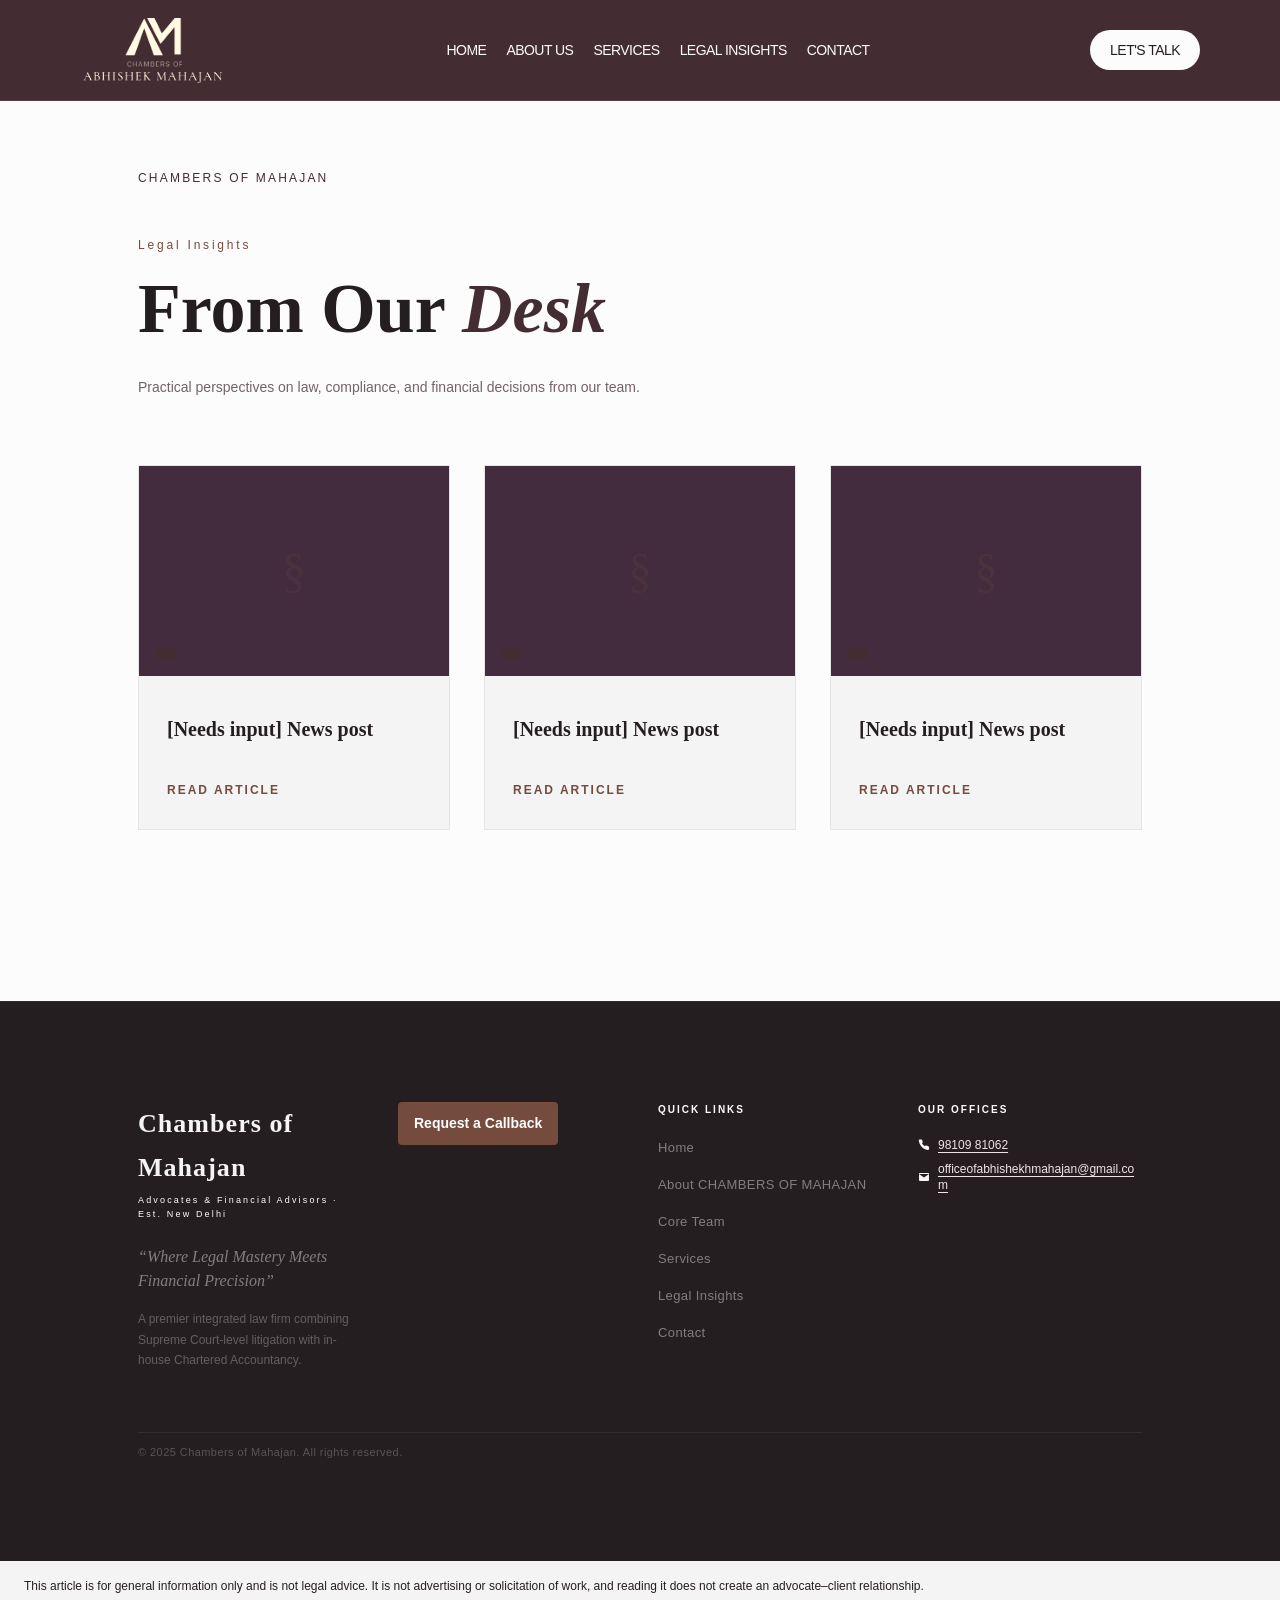
==== commit 9280855e: "Prepare static site for Vercel and improve mobile navigation" ====
--- a/blog/index.html
+++ b/blog/index.html
@@ -3,7 +3,19 @@
 
 
 <meta name="viewport" content="width=device-width, initial-scale=1"><link rel="stylesheet" href="../assets/site/_next/static/chunks/3c9st355b9h98.__q189041d8.css" data-precedence="next"><link rel="preload" as="script" fetchpriority="low" href="../assets/site/_next/static/chunks/0iq1i69206cyl.__q189041d8.js"><title>Chambers of Mahajan</title><meta name="description" content="Counsel grounded in the law&#39;s long tradition."><link rel="icon" href="data:image/svg+xml,%3Csvg%20xmlns%3D%22http%3A%2F%2Fwww.w3.org%2F2000%2Fsvg%22%20width%3D%22200%22%20height%3D%22200%22%20viewBox%3D%220%200%20200%20200%22%3E%3Cdefs%3E%3Cpath%20id%3D%22scl-monogram-ring%22%20d%3D%22M26%2C100a74%2C74%200%201%2C1%20148%2C0a74%2C74%200%201%2C1%20-148%2C0%22%2F%3E%3C%2Fdefs%3E%3Ccircle%20cx%3D%22100%22%20cy%3D%22100%22%20r%3D%2297%22%20fill%3D%22white%22%20stroke%3D%22%23432c32%22%20stroke-width%3D%223%22%2F%3E%3Ccircle%20cx%3D%22100%22%20cy%3D%22100%22%20r%3D%2258%22%20fill%3D%22none%22%20stroke%3D%22%23754b3e%22%20stroke-width%3D%221.5%22%2F%3E%3Ctext%20font-family%3D%22%26apos%3BLibre%20Baskerville%26apos%3B%2C%20Georgia%2C%20%26apos%3BTimes%20New%20Roman%26apos%3B%2C%20serif%22%20font-size%3D%2216%22%20letter-spacing%3D%222.88%22%20fill%3D%22%23432c32%22%3E%3CtextPath%20href%3D%22%23scl-monogram-ring%22%20startOffset%3D%2225%25%22%20text-anchor%3D%22middle%22%20dominant-baseline%3D%22middle%22%3ECHAMBERS%20OF%20MAHAJAN%3C%2FtextPath%3E%3C%2Ftext%3E%3Ctext%20x%3D%22100%22%20y%3D%22100%22%20text-anchor%3D%22middle%22%20dominant-baseline%3D%22central%22%20font-family%3D%22%26apos%3BLibre%20Baskerville%26apos%3B%2C%20Georgia%2C%20%26apos%3BTimes%20New%20Roman%26apos%3B%2C%20serif%22%20font-size%3D%2252%22%20font-weight%3D%22600%22%20fill%3D%22%23432c32%22%3ECM%3C%2Ftext%3E%3C%2Fsvg%3E"><link rel="preload" href="../assets/site/_next/static/chunks/33ex3e_4hazko.__q189041d8.css" as="style"><link rel="stylesheet" href="../brand/brand.css">
-<style data-sclf-ua-colours>:where(button,input,select,textarea){color:var(--sar-color-auto-000000, #251e20)}:where(input,select,textarea){background-color:var(--sar-color-auto-ffffff, #f5f4f4)}</style><style data-sclf-logo-fit>img[data-sclf-logo]{object-fit:contain!important;max-height:100%!important}</style></head><body class="min-h-full flex flex-col bg-white"><div hidden=""></div><div class="min-h-screen bg-[#f8f3eb] text-[#1a1a1a]"><header class="sticky top-0 z-50 border-b border-white/10 bg-[#6b1f2a]" data-sar-section="blog/s01-navigation" data-sar-type="navigation"><div class="mx-auto flex w-full max-w-[1570px] items-center justify-between px-5 py-4 sm:px-8 md:px-12 lg:px-20"><a class="inline-flex items-center" href="../index.html"><button type="button" class="inline-flex cursor-pointer items-center gap-2.5 transition-opacity duration-200 hover:opacity-80" aria-label="Go to home"><span class="mahajan-logo"><img src="../brand/mahajan-logo.jpg" alt="Chambers of Abhishek Mahajan" width="1188" height="750"></span></button></a><nav class="hidden items-center gap-5 md:flex"><a class="font-jost text-sm font-normal uppercase tracking-[-0.54px] text-[#f9f5ea] transition-opacity duration-200 hover:opacity-80" href="../index.html">Home</a><a class="font-jost text-sm font-normal uppercase tracking-[-0.54px] text-[#f9f5ea] transition-opacity duration-200 hover:opacity-80" href="../index.html#about-us">About Us</a><a class="font-jost text-sm font-normal uppercase tracking-[-0.54px] text-[#f9f5ea] transition-opacity duration-200 hover:opacity-80" href="../index.html#services">Services</a><a class="font-jost text-sm font-normal uppercase tracking-[-0.54px] text-[#f9f5ea] transition-opacity duration-200 hover:opacity-80" href="../blog/index.html">Legal Insights</a><a class="font-jost text-sm font-normal uppercase tracking-[-0.54px] text-[#f9f5ea] transition-opacity duration-200 hover:opacity-80" href="../index.html#contact">Contact</a></nav><a class="rounded-full bg-[#f9f5ea] px-5 py-2.5 font-jost text-sm font-normal uppercase tracking-[-0.54px] text-[#1a1a1a] transition-all duration-200 hover:bg-white" href="../index.html#contact">Let&#39;s talk</a></div></header>
+<style data-sclf-ua-colours>:where(button,input,select,textarea){color:var(--sar-color-auto-000000, #251e20)}:where(input,select,textarea){background-color:var(--sar-color-auto-ffffff, #f5f4f4)}</style><style data-sclf-logo-fit>img[data-sclf-logo]{object-fit:contain!important;max-height:100%!important}</style></head><body class="min-h-full flex flex-col bg-white"><div hidden=""></div><div class="min-h-screen bg-[#f8f3eb] text-[#1a1a1a]"><header class="sticky top-0 z-50 border-b border-white/10 bg-[#6b1f2a]" data-sar-section="blog/s01-navigation" data-sar-type="navigation"><div class="mx-auto flex w-full max-w-[1570px] items-center justify-between px-5 py-4 sm:px-8 md:px-12 lg:px-20"><a class="inline-flex items-center" href="../index.html"><span class="mahajan-logo"><img src="../brand/mahajan-logo.jpg" alt="Chambers of Abhishek Mahajan" width="1188" height="750"></span></a><nav class="hidden items-center gap-5 md:flex"><a class="font-jost text-sm font-normal uppercase tracking-[-0.54px] text-[#f9f5ea] transition-opacity duration-200 hover:opacity-80" href="../index.html">Home</a><a class="font-jost text-sm font-normal uppercase tracking-[-0.54px] text-[#f9f5ea] transition-opacity duration-200 hover:opacity-80" href="../index.html#about-us">About Us</a><a class="font-jost text-sm font-normal uppercase tracking-[-0.54px] text-[#f9f5ea] transition-opacity duration-200 hover:opacity-80" href="../index.html#services">Services</a><a class="font-jost text-sm font-normal uppercase tracking-[-0.54px] text-[#f9f5ea] transition-opacity duration-200 hover:opacity-80" href="../blog/index.html">Legal Insights</a><a class="font-jost text-sm font-normal uppercase tracking-[-0.54px] text-[#f9f5ea] transition-opacity duration-200 hover:opacity-80" href="../index.html#contact">Contact</a></nav><a class="desktop-talk rounded-full bg-[#f9f5ea] px-5 py-2.5 font-jost text-sm font-normal uppercase tracking-[-0.54px] text-[#1a1a1a] transition-all duration-200 hover:bg-white" href="../index.html#contact">Let&#39;s talk</a>
+    <details class="mobile-menu">
+      <summary aria-label="Menu">
+        <span class="mobile-menu-icon" aria-hidden="true"><span></span><span></span><span></span></span>
+      </summary>
+      <nav class="mobile-menu-links" aria-label="Mobile navigation">
+        <a href="../index.html">Home</a>
+        <a href="../index.html#about-us">About</a>
+        <a href="../index.html#services">Services</a>
+        <a href="../index.html#contact">Let’s Talk</a>
+      </nav>
+    </details>
+</div></header>
 <div class="w-full" data-sar-section="blog/s02-hero" data-sar-type="hero"><main class="min-h-screen bg-[#f8f3eb] px-5 py-16 sm:px-8 md:px-16 lg:px-[138px]"><div class="mx-auto flex w-full max-w-[1280px] flex-col gap-12 md:gap-16"><header class="max-w-[720px]"><a class="font-jost text-xs uppercase tracking-[2.2px] text-[#6b1f2a] transition-colors hover:text-[#b8935a]" href="../index.html">Chambers of Mahajan</a><p class="mt-12 font-jost text-xs tracking-[2.8px] text-[#b8935a]">Legal Insights</p><h1 class="mt-3 font-cormorant text-[48px] font-semibold leading-tight text-[#1a1a1a] md:text-[70px]">From Our <span class="italic text-[#6b1f2a]">Desk</span></h1><p class="mt-5 max-w-[620px] font-jost text-sm font-light leading-7 text-[#777]">Practical perspectives on law, compliance, and financial decisions from our team.</p></header><div class="grid grid-cols-1 gap-6 sm:grid-cols-2 lg:grid-cols-3 md:gap-[34px]"><article class="group overflow-hidden border border-black/[0.07] bg-white transition-shadow duration-300 hover:shadow-xl"><a class="block" href="../blog/the-security-cheque-trap/index.html"><div class="relative h-[210px] overflow-hidden"><img alt="" loading="lazy" decoding="async" data-nimg="fill" class="blog-img-zoom object-cover" style="position:absolute;height:100%;width:100%;left:0;top:0;right:0;bottom:0;color:transparent" sizes="100vw" src="data:image/svg+xml,%3Csvg%20xmlns%3D%22http%3A%2F%2Fwww.w3.org%2F2000%2Fsvg%22%20viewBox%3D%220%200%2016%209%22%3E%3Crect%20width%3D%2216%22%20height%3D%229%22%20fill%3D%22%23432c3e%22%2F%3E%3C%2Fsvg%3E"><span class="absolute left-1/2 top-1/2 -translate-x-1/2 -translate-y-1/2 font-cormorant text-[48px] font-light text-[rgba(184,147,90,0.2)]">§</span><span class="absolute bottom-4 left-4 bg-[#6b1f2a] px-2.5 py-1.5 font-jost text-xs font-semibold uppercase tracking-[2.2px] text-white"></span></div><div class="p-6 md:p-7"><p class="font-jost text-xs font-semibold uppercase tracking-[2.2px] text-[#aaa]"></p><h2 class="mt-3 font-cormorant text-xl font-semibold leading-[26px] text-[#1a1a1a] transition-colors duration-200 group-hover:text-[#6b1f2a]">[Needs input] News post</h2><p class="mt-4 font-jost text-[13px] font-light leading-[22.75px] text-[#777]"></p><span class="mt-6 inline-block font-jost text-xs font-semibold uppercase tracking-[2px] text-[#b8935a]">Read article</span></div></a></article><article class="group overflow-hidden border border-black/[0.07] bg-white transition-shadow duration-300 hover:shadow-xl"><a class="block" href="../blog/the-stop-payment-myth/index.html"><div class="relative h-[210px] overflow-hidden"><img alt="" loading="lazy" decoding="async" data-nimg="fill" class="blog-img-zoom object-cover" style="position:absolute;height:100%;width:100%;left:0;top:0;right:0;bottom:0;color:transparent" sizes="100vw" src="data:image/svg+xml,%3Csvg%20xmlns%3D%22http%3A%2F%2Fwww.w3.org%2F2000%2Fsvg%22%20viewBox%3D%220%200%2016%209%22%3E%3Crect%20width%3D%2216%22%20height%3D%229%22%20fill%3D%22%23432c3e%22%2F%3E%3C%2Fsvg%3E"><span class="absolute left-1/2 top-1/2 -translate-x-1/2 -translate-y-1/2 font-cormorant text-[48px] font-light text-[rgba(184,147,90,0.2)]">§</span><span class="absolute bottom-4 left-4 bg-[#6b1f2a] px-2.5 py-1.5 font-jost text-xs font-semibold uppercase tracking-[2.2px] text-white"></span></div><div class="p-6 md:p-7"><p class="font-jost text-xs font-semibold uppercase tracking-[2.2px] text-[#aaa]"></p><h2 class="mt-3 font-cormorant text-xl font-semibold leading-[26px] text-[#1a1a1a] transition-colors duration-200 group-hover:text-[#6b1f2a]">[Needs input] News post</h2><p class="mt-4 font-jost text-[13px] font-light leading-[22.75px] text-[#777]"></p><span class="mt-6 inline-block font-jost text-xs font-semibold uppercase tracking-[2px] text-[#b8935a]">Read article</span></div></a></article><article class="group overflow-hidden border border-black/[0.07] bg-white transition-shadow duration-300 hover:shadow-xl"><a class="block" href="../blog/the-jurisdiction-carousel/index.html"><div class="relative h-[210px] overflow-hidden"><img alt="" loading="lazy" decoding="async" data-nimg="fill" class="blog-img-zoom object-cover" style="position:absolute;height:100%;width:100%;left:0;top:0;right:0;bottom:0;color:transparent" sizes="100vw" src="data:image/svg+xml,%3Csvg%20xmlns%3D%22http%3A%2F%2Fwww.w3.org%2F2000%2Fsvg%22%20viewBox%3D%220%200%2016%209%22%3E%3Crect%20width%3D%2216%22%20height%3D%229%22%20fill%3D%22%23432c3e%22%2F%3E%3C%2Fsvg%3E"><span class="absolute left-1/2 top-1/2 -translate-x-1/2 -translate-y-1/2 font-cormorant text-[48px] font-light text-[rgba(184,147,90,0.2)]">§</span><span class="absolute bottom-4 left-4 bg-[#6b1f2a] px-2.5 py-1.5 font-jost text-xs font-semibold uppercase tracking-[2.2px] text-white"></span></div><div class="p-6 md:p-7"><p class="font-jost text-xs font-semibold uppercase tracking-[2.2px] text-[#aaa]"></p><h2 class="mt-3 font-cormorant text-xl font-semibold leading-[26px] text-[#1a1a1a] transition-colors duration-200 group-hover:text-[#6b1f2a]">[Needs input] News post</h2><p class="mt-4 font-jost text-[13px] font-light leading-[22.75px] text-[#777]"></p><span class="mt-6 inline-block font-jost text-xs font-semibold uppercase tracking-[2px] text-[#b8935a]">Read article</span></div></a></article></div></div></main></div>
-<footer class="relative flex w-full flex-col border-t border-white/[0.06] bg-[#111] px-5 sm:px-8 md:px-16 lg:px-[138px] py-14 md:py-[100px] mx-auto overflow-hidden" data-sar-section="blog/s03-footer" data-sar-type="footer"><div class="flex w-full flex-col gap-10 md:gap-[61px]"><div class="grid grid-cols-1 sm:grid-cols-2 lg:grid-cols-4 gap-10 md:gap-8"><div data-reveal="true" class="sm:col-span-2 lg:col-span-1 max-w-[318px]" style="translate: none; rotate: none; scale: none; transform: translate(0px, 0px); opacity: 1;"><p class="font-cormorant text-[22px] md:text-[26px] font-semibold leading-[44.2px] tracking-[1.04px] text-white">Chambers of Mahajan</p><p class="mt-1 font-jost text-[9px] tracking-[2.16px] text-[#b8935a]">Advocates &amp; Financial Advisors · Est. New Delhi</p><p class="mt-6 font-cormorant text-base italic leading-6 text-white/45">“Where Legal Mastery Meets Financial Precision”</p><p class="mt-4 font-jost text-xs font-light leading-[20.4px] text-white/30">A premier integrated law firm combining Supreme Court-level litigation with in-house Chartered Accountancy.</p></div><div data-reveal="true" class="w-full lg:w-[221px]" style="translate: none; rotate: none; scale: none; transform: translate(0px, 0px); opacity: 1;"><p class="font-jost text-[10px] font-semibold uppercase tracking-[2px] text-[#b8935a]">Request a Callback</p><input type="text" placeholder="Your Name" class="input-gold mt-6 md:mt-8 block h-10 w-full border border-white/10 bg-white/[0.05] px-3.5 font-jost text-xs text-white placeholder:text-white/25"><input type="tel" placeholder="Mobile Number" class="input-gold mt-2 block h-10 w-full border border-white/10 bg-white/[0.05] px-3.5 font-jost text-xs text-white placeholder:text-white/25"><button type="button" class="cursor-pointer mt-2 h-[35px] w-full bg-[#b8935a] font-jost text-sm uppercase tracking-[-0.54px] text-[#1a1a1a] transition-all duration-200 hover:bg-[#c9a46b] hover:shadow-md active:scale-[0.98]">Request Callback</button></div><div data-reveal="true" style="translate: none; rotate: none; scale: none; transform: translate(0px, 0px); opacity: 1;"><p class="font-jost text-[10px] font-semibold uppercase tracking-[2px] text-[#b8935a]">Quick Links</p><ul class="mt-5 space-y-[15px] font-jost text-[13px] font-light leading-[22.1px] tracking-[0.39px] text-white/45"><li><a class="transition-colors duration-200 hover:text-white/70" href="#">Home</a></li><li><a class="transition-colors duration-200 hover:text-white/70" href="#about-us">About CHAMBERS OF MAHAJAN</a></li><li><a class="transition-colors duration-200 hover:text-white/70" href="#team">Core Team</a></li><li><a class="transition-colors duration-200 hover:text-white/70" href="#services">Services</a></li><li><a class="transition-colors duration-200 hover:text-white/70" href="#blogs">Legal Insights</a></li><li><a class="transition-colors duration-200 hover:text-white/70" href="#contact">Contact</a></li></ul></div><div data-reveal="true" style="translate: none; rotate: none; scale: none; transform: translate(0px, 0px); opacity: 1;"><p class="font-jost text-[10px] font-semibold uppercase tracking-[2px] text-[#b8935a]">Our Offices</p><div class="mt-5 space-y-6"><div><p class="font-jost text-[11px] tracking-[1.1px] text-white/55"></p><p class="font-jost text-xs font-light leading-[20.4px] text-white/40"></p><div class="mt-2 flex items-center gap-2"><img alt="" loading="lazy" width="12" height="12" decoding="async" data-nimg="1" style="color:transparent" src="../assets/site/images/footer-phone.__q189041d8.svg"><span class="font-jost text-xs font-light text-white/40 transition-colors hover:text-white/60">[Needs input] Phone</span></div></div><div><p class="font-jost text-[11px] tracking-[1.1px] text-white/55"></p><p class="font-jost text-xs font-light leading-[20.4px] text-white/40"></p><div class="mt-2 flex items-center gap-2"><img alt="" loading="lazy" width="12" height="12" decoding="async" data-nimg="1" style="color:transparent" src="../assets/site/images/footer-phone.__q189041d8.svg"><span class="font-jost text-xs font-light text-white/40 transition-colors hover:text-white/60">[Needs input] Phone</span></div><div class="mt-2 flex items-center gap-2"><img alt="" loading="lazy" width="12" height="12" decoding="async" data-nimg="1" style="color:transparent" src="../assets/site/images/footer-email.__q189041d8.svg"><span class="font-jost text-xs font-light text-white/40 break-all transition-colors hover:text-white/60">[Needs input] Email</span></div></div></div></div></div><div data-reveal="true" class="border-t border-white/[0.07] pt-2.5" style="translate: none; rotate: none; scale: none; transform: translate(0px, 0px); opacity: 1;"><div class="flex flex-col sm:flex-row items-start sm:items-center justify-between gap-2 font-jost text-[11px] font-light leading-[18.7px]"><p class="tracking-[0.44px] text-white/25">© 2025 Chambers of Mahajan. All rights reserved.</p><p class="text-white/20"></p></div></div></div></footer>
-</div><next-route-announcer style="position: absolute;"></next-route-announcer><aside data-sclf-disclaimer style="padding:16px 24px;font-size:12px;line-height:1.5;color:var(--sar-color-auto-000000, #251e20);background-color:var(--sar-color-auto-ffffff, #f5f4f4)">This article is for general information only and is not legal advice. It is not advertising or solicitation of work, and reading it does not create an advocate–client relationship.</aside></body></html>+<footer class="relative flex w-full flex-col border-t border-white/[0.06] bg-[#111] px-5 sm:px-8 md:px-16 lg:px-[138px] py-14 md:py-[100px] mx-auto overflow-hidden" data-sar-section="blog/s03-footer" data-sar-type="footer"><div class="flex w-full flex-col gap-10 md:gap-[61px]"><div class="footer-columns"><div data-reveal="true" class="sm:col-span-2 lg:col-span-1 max-w-[318px]" style="translate: none; rotate: none; scale: none; transform: translate(0px, 0px); opacity: 1;"><p class="font-cormorant text-[22px] md:text-[26px] font-semibold leading-[44.2px] tracking-[1.04px] text-white">Chambers of Mahajan</p><p class="mt-1 font-jost text-[9px] tracking-[2.16px] text-[#b8935a]">Advocates &amp; Financial Advisors · Est. New Delhi</p><p class="mt-6 font-cormorant text-base italic leading-6 text-white/45">“Where Legal Mastery Meets Financial Precision”</p><p class="mt-4 font-jost text-xs font-light leading-[20.4px] text-white/30">A premier integrated law firm combining Supreme Court-level litigation with in-house Chartered Accountancy.</p></div><div><a class="footer-callback" href="mailto:officeofabhishekhmahajan@gmail.com?subject=Callback%20request&amp;body=Hello%2C%20I%20would%20like%20to%20request%20a%20callback.%0A%0AName%3A%20%0APhone%20number%3A%20%0ABest%20time%20to%20call%3A%20">Request a Callback</a></div><div data-reveal="true" style="translate: none; rotate: none; scale: none; transform: translate(0px, 0px); opacity: 1;"><p class="font-jost text-[10px] font-semibold uppercase tracking-[2px] text-[#b8935a]">Quick Links</p><ul class="mt-5 space-y-[15px] font-jost text-[13px] font-light leading-[22.1px] tracking-[0.39px] text-white/45"><li><a class="transition-colors duration-200 hover:text-white/70" href="#">Home</a></li><li><a class="transition-colors duration-200 hover:text-white/70" href="#about-us">About CHAMBERS OF MAHAJAN</a></li><li><a class="transition-colors duration-200 hover:text-white/70" href="#team">Core Team</a></li><li><a class="transition-colors duration-200 hover:text-white/70" href="#services">Services</a></li><li><a class="transition-colors duration-200 hover:text-white/70" href="#blogs">Legal Insights</a></li><li><a class="transition-colors duration-200 hover:text-white/70" href="#contact">Contact</a></li></ul></div><div data-reveal="true" style="translate: none; rotate: none; scale: none; transform: translate(0px, 0px); opacity: 1;"><p class="font-jost text-[10px] font-semibold uppercase tracking-[2px] text-[#b8935a]">Our Offices</p><div class="mt-5 space-y-6"><div><p class="font-jost text-[11px] tracking-[1.1px] text-white/55"></p><p class="font-jost text-xs font-light leading-[20.4px] text-white/40"></p><div class="mt-2 flex items-center gap-2"><img alt="" loading="lazy" width="12" height="12" decoding="async" data-nimg="1" style="color:transparent" src="../assets/site/images/footer-phone.__q189041d8.svg"><a class="footer-contact-link font-jost text-xs font-light text-white/40 transition-colors hover:text-white/60" href="tel:+919810981062">98109 81062</a></div><div class="mt-2 flex items-center gap-2"><img alt="" loading="lazy" width="12" height="12" decoding="async" data-nimg="1" style="color:transparent" src="../assets/site/images/footer-email.__q189041d8.svg"><a class="footer-contact-link font-jost text-xs font-light text-white/40 break-all transition-colors hover:text-white/60" href="mailto:officeofabhishekhmahajan@gmail.com">officeofabhishekhmahajan@gmail.com</a></div></div></div></div></div><div data-reveal="true" class="border-t border-white/[0.07] pt-2.5" style="translate: none; rotate: none; scale: none; transform: translate(0px, 0px); opacity: 1;"><div class="flex flex-col sm:flex-row items-start sm:items-center justify-between gap-2 font-jost text-[11px] font-light leading-[18.7px]"><p class="tracking-[0.44px] text-white/25">© 2025 Chambers of Mahajan. All rights reserved.</p><p class="text-white/20"></p></div></div></div></footer>
+</div><next-route-announcer style="position: absolute;"></next-route-announcer><aside data-sclf-disclaimer style="padding:16px 24px;font-size:12px;line-height:1.5;color:var(--sar-color-auto-000000, #251e20);background-color:var(--sar-color-auto-ffffff, #f5f4f4)">This article is for general information only and is not legal advice. It is not advertising or solicitation of work, and reading it does not create an advocate–client relationship.</aside><script src="../runtime/mobile-menu.js" defer></script></body></html>
--- a/brand/brand.css
+++ b/brand/brand.css
@@ -287,18 +287,6 @@
   align-items: center;
 }
 
-.about-artwork {
-  position: relative;
-  min-width: 0;
-}
-
-.about-artwork-caption {
-  position: absolute;
-  right: 0;
-  bottom: 0;
-  padding: 8px 12px;
-  color: white;
-}
 
 .about-heading {
   font-size: clamp(1.75rem, 3vw, 2.65rem);
@@ -354,11 +342,6 @@
   }
 }
 
-@media (min-width: 1200px) {
-  .about-values {
-    grid-template-columns: repeat(3, minmax(0, 1fr));
-  }
-}
 
 .practice-topics {
   display: grid;
@@ -380,3 +363,153 @@
     grid-template-columns: repeat(2, minmax(0, 1fr));
   }
 }
+
+.about-section {
+  padding-block: clamp(36px, 5vw, 68px);
+}
+
+.about-layout {
+  gap: clamp(20px, 4vw, 48px);
+}
+
+.about-logo {
+  display: block;
+  width: min(100%, 360px);
+  height: auto;
+}
+
+.about-copy {
+  display: grid;
+  gap: 12px;
+}
+
+.about-copy > p:not(:first-child) {
+  max-width: 60ch;
+  color: #ddd4d5;
+  font: 1rem/1.65 var(--sar-font-body);
+}
+
+.contact-details {
+  display: grid;
+  justify-items: start;
+  gap: 8px;
+  font-style: normal;
+}
+
+.contact-details a,
+.footer-contact-link {
+  color: #eee4e5;
+  overflow-wrap: anywhere;
+  text-decoration: underline;
+  text-underline-offset: 3px;
+}
+
+.footer-columns {
+  display: grid;
+  gap: 28px clamp(16px, 3vw, 36px);
+}
+
+.footer-columns > div {
+  min-width: 0;
+  overflow-wrap: anywhere;
+}
+
+.footer-callback {
+  display: inline-flex;
+  max-width: 100%;
+  justify-content: center;
+  padding: 12px 16px;
+  border-radius: 4px;
+  background: var(--sar-color-primary);
+  color: white;
+  font: 600 .875rem/1.35 var(--sar-font-body);
+  text-align: center;
+}
+
+.footer-callback:hover,
+.footer-callback:focus-visible {
+  background: var(--sar-color-accent);
+}
+
+@media (min-width: 560px) {
+  .footer-columns {
+    grid-template-columns: repeat(2, minmax(0, 1fr));
+  }
+}
+
+@media (min-width: 1024px) {
+  .footer-columns {
+    grid-template-columns: repeat(4, minmax(0, 1fr));
+  }
+}
+
+.mobile-menu {
+  display: none;
+}
+
+@media (max-width: 767px) {
+  .desktop-talk,
+  .mahajan-engraving {
+    display: none;
+  }
+
+  .mahajan-hero {
+    height: auto;
+  }
+
+  .mahajan-hero > .relative {
+    min-height: 360px;
+    padding-block: 44px;
+  }
+
+  .mobile-menu {
+    display: block;
+    flex: 0 0 auto;
+  }
+
+  .mobile-menu summary {
+    display: grid;
+    width: 44px;
+    height: 44px;
+    place-items: center;
+    color: #f9f5ea;
+    cursor: pointer;
+    list-style: none;
+  }
+
+  .mobile-menu summary::-webkit-details-marker {
+    display: none;
+  }
+
+  .mobile-menu summary:focus-visible,
+  .mobile-menu-links a:focus-visible {
+    outline: 2px solid #f9f5ea;
+    outline-offset: -3px;
+  }
+
+  .mobile-menu-icon {
+    display: grid;
+    width: 24px;
+    gap: 5px;
+  }
+
+  .mobile-menu-icon span {
+    height: 2px;
+    background: currentColor;
+  }
+
+  .mobile-menu-links {
+    position: absolute;
+    inset: 100% 0 auto;
+    display: grid;
+    background: var(--sar-color-accent);
+    color: #f9f5ea;
+    border-block-start: 1px solid rgb(255 255 255 / 16%);
+  }
+
+  .mobile-menu-links a {
+    padding: 14px 20px;
+    min-height: 44px;
+    font: 600 .95rem/1.3 var(--sar-font-body);
+  }
+}
